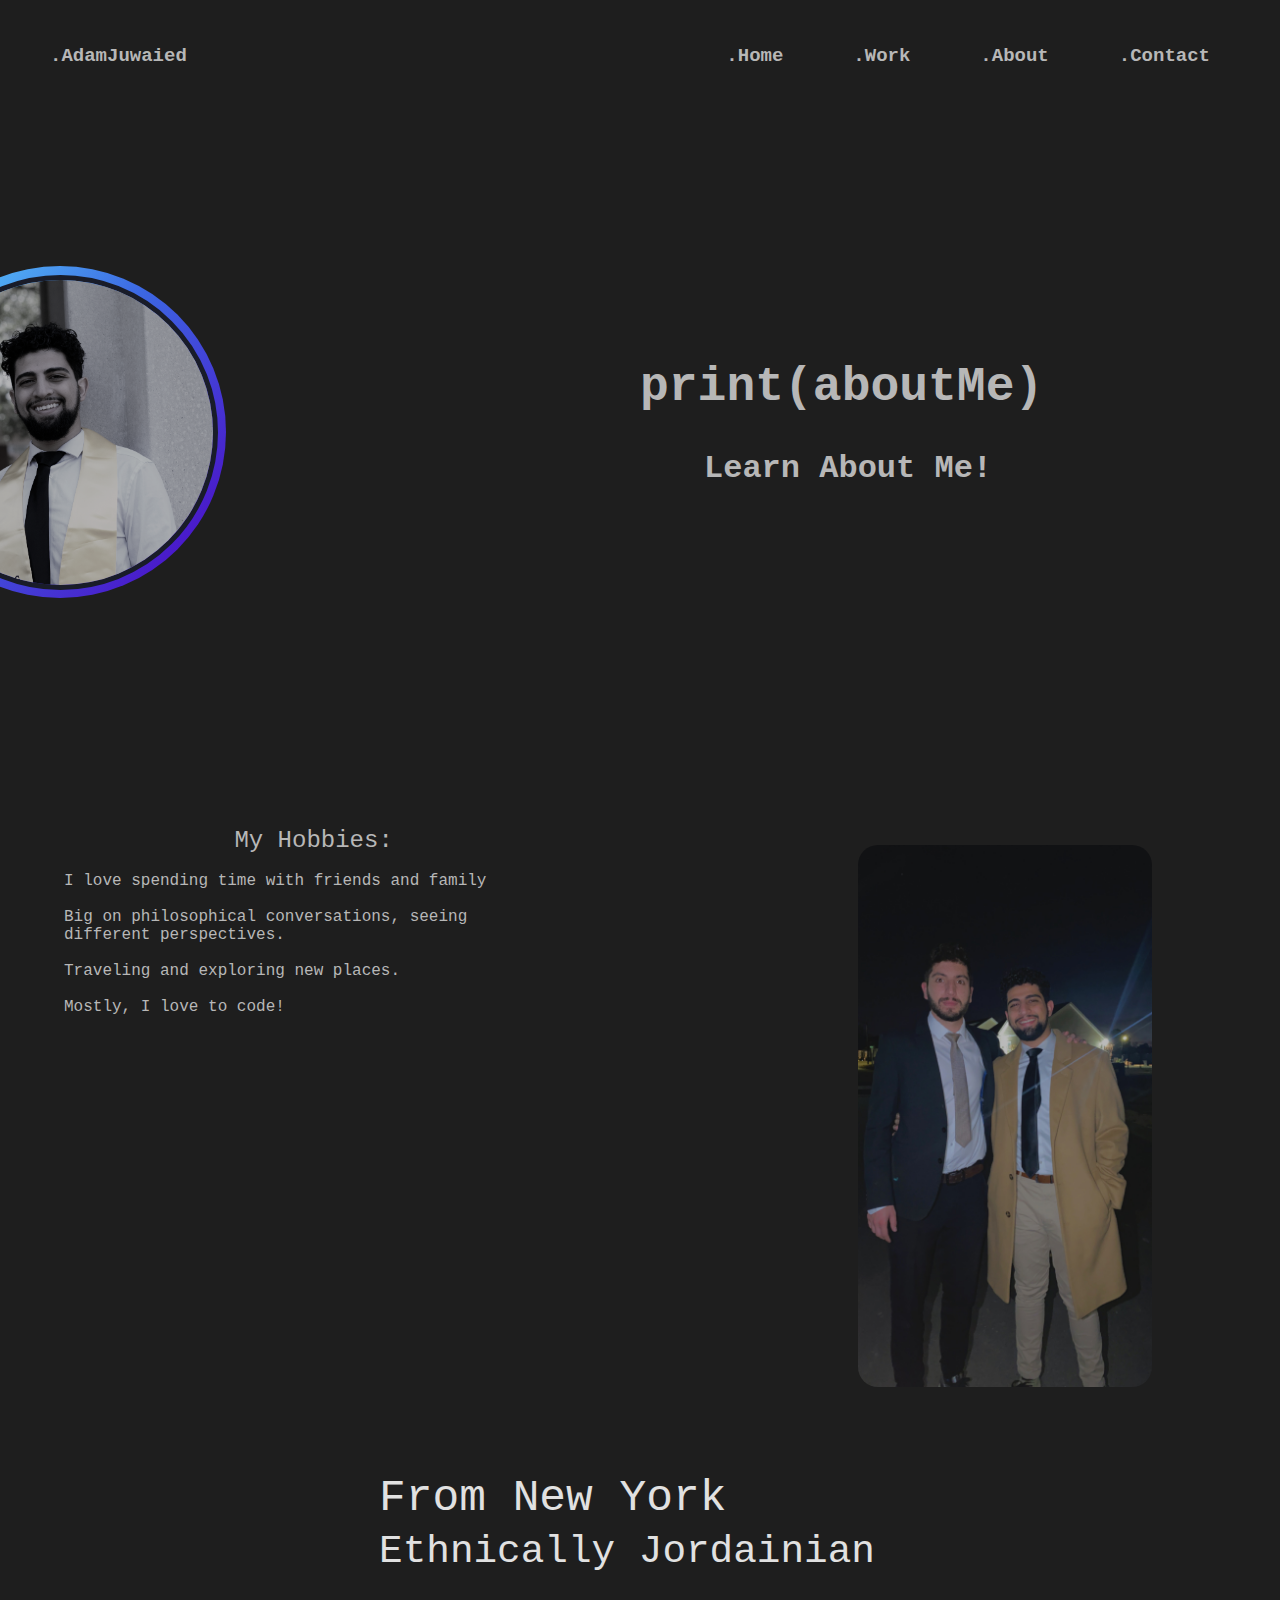
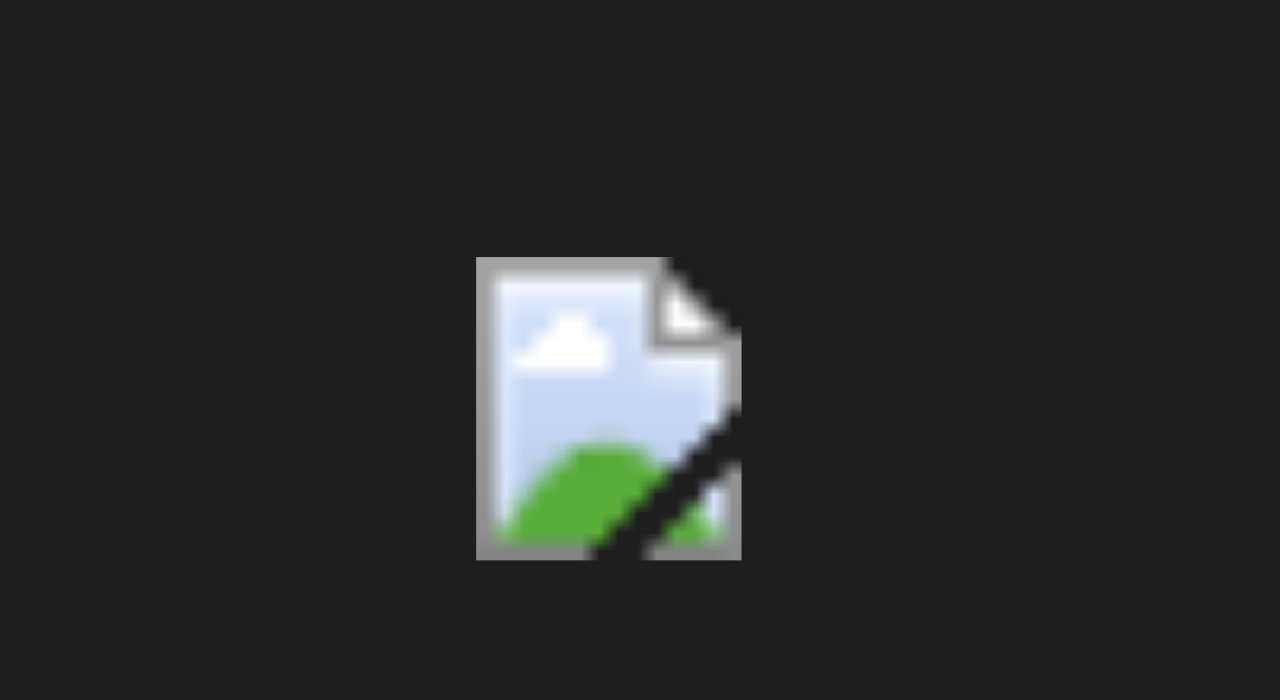
==== about.html @ 240e2b96 "Update on new pages" ====
<!DOCTYPE html>
<html lang="en">
<head>
    <meta charset="UTF-8">
    <meta http-equiv="X-UA-Compatible" content="IE=edge">
    <meta name="viewport" content="width=device-width, initial-scale=1.0">
    <link rel="stylesheet" href="css/about.css">
    <link rel="stylesheet" href="css/styles.css">
    <title> About Me </title>
    <style>
        .svgload{
            max-width: 100vw;
            width: 90vw;
            left: 20px;
            height: 180vh;
            top: 450px;
            z-index: -1;
        }


        @media screen and (max-width: 768px) {
            .svgload{
                left: 50px;
            }
        }
            
        

        @media screen and (min-width: 1080px) {
            .svgload{
                width: 100vw;
                height: 250vh;
                top: 50px;
            }
        }

        @media screen and (min-width: 1366px) {
            .svgload{
                width: 100vw;
                height: 250vh;
                top: 160px;
            }
        }
            
    </style>
</head>
<body>
    <section>
        <header>
            <div class="btn">
                <a href="home.html" class="btn logo"> .AdamJuwaied </a>
            </div>
            <nav class="navbar">
                <a href="#" class="toggle-btn">
                    <span class="bar"></span>
                    <span class="bar"></span>
                    <span class="bar"></span>
                </a>
                <div class="navbar-links">
                    <ul>
                        <div class="btn">
                            <li><a href="home.html">.Home</a></li>
                        </div>
                        <div class="btn">   
                            <li><a href="work.html">.Work</a></li>
                        </div>
                        <div class="btn">
                            <li><a href="about.html">.About</a></li>
                        </div>
                        <div class="btn">
                            <li><a href="contact.html">.Contact</a></li>
                        </div>
                    </ul>
                </div>
            </nav>
        </header>
        
        <!-- Put pixi class into card class to appear within the circle -->
        
        
        <div class="card">
            <div class="card-content">
                <img src="images/AdamJ.png" alt="AdamJ">
            </div>
<!-- 

for stars background settings, perfect tweeks

const starAmount = 5500;
let cameraZ = 0;
const fov = 1;
const baseSpeed = 0.005;
let speed = 0;
const starStretch = .02;
const starBaseSize = 0.015;


// Create the stars
const stars = [];
for (let i = 0; i < starAmount; i++) {
    const star = {
        sprite: new PIXI.Sprite(starTexture),
        z: 0,
        x: 0,
        y: 0,
    };
    star.sprite.anchor.x = 15;
    star.sprite.anchor.y = -395;
    star.sprite.anchor.z = 15;
    randomizeStar(star, true);
    app.stage.addChild(star.sprite);
    stars.push(star);
} -->

</section>

<h2> print(aboutMe)</h2>
<h3> Learn About Me!</h3>
<div class="gapbox">
</div>
<div class="linewrap">
    <svg  class="svgload" width="374px" height="1738px" viewBox="0 0 374 1738" fill="none" version="1.1" xmlns="http://www.w3.org/2000/svg">
        <g fill="none">
            <g transform="translate(0, -700.000000)">
                <g transform="translate(-40, 1693.0)">/>
                    <text>
                        <tspan x="10" y="135" font-family="Roboto Mono, Monospace" font-size="2.15rem" fill="#e1e1e1">From New York</tspan> 
                        <tspan x="10" y="175" font-family="Roboto Mono, Monospace" font-size="1.90rem" fill="#e1e1e1">Ethnically Jordainian</tspan> 
                    </text>
                    <image width="205" height="2540" href="images/Petra-Jordan.png" transform="translate(85, -750.000000)"/>
                    <path id="dashed-path" d="M186 0V372.5C165 393.5 165 393.5 186 414.5C207 435.5 207 435.5 186 456.5C165 477.5 165 477.5 186 498.5C207 519.5 207 519.5 186 540.5C165 561.5 165 561.5 186 582.5C208 604.5 208 604.5 188 624.5C167 646 167 646 188 667C209 688 208.5 688 188 708.5V923H1.5L1.5 1012.5C1.5 1012.5 177.5 1013 188 1012.5C231.5 1056 231.5 1056 188 1099.5C144.5 1143 144.5 1143 187.5 1186.5C211.5 1210.5 216.5 1217 188 1245.5C182 1251.5 187.5 1267 187.5 1281.5L263.5 1231L275.5 1276.5L272.5 1278L274.5 1286.5L286.5 1285L288 1291L272 1305L182.5 1333.5L227 1385.5L212 1395L204.5 1414L170 1419.5L158.5 1438.5L138.5 1455.5L135 1455" stroke="#B7B7B7" stroke-width="3"  fill="none" transform="translate(0, -825.000000)"/>
                </g>
            </g>
    </svg>
</div>

<div class="linewrap">
    <svg class="svgload" width="374px" height="1738px" viewBox="0 0 374 1738" fill="none" version="1.1" xmlns="http://www.w3.org/2000/svg">
        <g fill="none">
            <g transform="translate(22, -707.000000)">
                <g transform="translate(20, 1775.0)">
                    <path id="dashed-path2" d="M186 0C186 0 186 346 186 373C165 394 165 394 186 415C207 436 207 436 186 457C165 478 165 478 186 499C207 520 207 520 186 541C165 562 165 562 186 583C208 605 208 605 188 625C167 646 167 646 188 667.5C209 688 209 688 188 709V923H372.5V1012.5H188C231.5 1056 231.5 1056 188 1099.5C144.5 1143 144.5 1143 188 1186.5C211.5 1210 217 1216 186.5 1246.5C182 1251 188 1270 186.5 1281.5C174 1291 172 1290 161 1289C159 1287.5 155.5 1286 153 1285.5C147.5 1281 147 1280 141.5 1279.5C139 1278.5 139 1277.5 138.5 1273C130 1265.5 122 1267.5 117 1275C116 1303.5 113.5 1297 115 1320C113 1325 113.5 1328 111.5 1336C105.5 1354.5 112 1348.5 110 1358C106.5 1365 101 1375.5 96.5 1387.5C95.5 1398 99.5 1392 91.5 1417.5C90.5 1433.5 88 1425.5 88 1437.5C86 1439.5 85.5 1440.5 84.5 1445L135.5 1455C135.5 1455 137.028 1455.29 138 1455.5C188 1455.5 188 1455.5 188 1515V1738" stroke="#B7B7B7" stroke-width="3" fill="none" transform="translate(-82, -900.000000)"/>
                </g>
            </g>
        </g>
    </svg>
</div>



<div class="aboutInfo">
    <div class="personalInfo">
        <center><font size = 5><br> My Hobbies: </br></font></center>
        <br> I love spending time with friends and family</br>
        <br> Big on philosophical conversations, seeing different perspectives. </br>
        <br> Traveling and exploring new places. </br>
        <br> Mostly, I love to code! </br>
    </div>
    
    <div class="friendPic">
        <img src="images/PersonalPic.JPG" alt="personal pic">
    </div>
</div>

<script>
// Get the id of the <path> element and the length of <path>
    var triangle = document.getElementById("dashed-path");
    var triangle2 = document.getElementById("dashed-path2");

    var length = triangle.getTotalLength();
    var length2 = triangle.getTotalLength();


    // The start position of the drawing
    triangle.style.strokeDasharray = length;
    triangle2.style.strokeDasharray = length2;
    // Hide the triangle by offsetting dash. Remove this line to show the triangle before scroll draw
    triangle.style.strokeDashoffset = length;
    triangle2.style.strokeDashoffset = length2;

    // Find scroll percentage on scroll (using cross-browser properties), and offset dash same amount as percentage scrolled
    window.addEventListener("scroll", myFunction);

    function myFunction() {
    var scrollpercent = (document.body.scrollTop + document.documentElement.scrollTop) / (document.documentElement.scrollHeight - document.documentElement.clientHeight);

    var draw = length * scrollpercent;

    // Reverse the drawing (when scrolling upwards)
    triangle.style.strokeDashoffset = 1 + length - draw;
    triangle2.style.strokeDashoffset = 1 + length2 - draw;
    }
</script>
</body>
<script src="home.js"></script>

</html>
---- css/about.css ----
@property --rotate {
  syntax: "<angle>";
  initial-value: 132deg;
  inherits: false;
}
  
:root {
  --card-height: 65vh;
  --card-width: calc(var(--card-height) / 1.5);
  --black: #1e1e1e

}

body {
  background: var(--black);
  align-items: center;
  flex-direction: column;
  padding-bottom: 2rem;
  box-sizing: border-box;
}

.card {
  background: var(--black);
  max-width: 300px;
  max-height: 300px;
  padding: 3px;
  position: absolute;
  border-radius: 300px;
  align-items: center;
  justify-content: center;
  display: flex;
  font-size: 1.5em;
  color: rgb(88 199 250 / 0%);
  font-family: cursive;
  top: 35vh;
  left: 10vw;
  z-index: 2;

}

.card img{
  position: relative;
  top: 3px;
  width: 100%;
  height: 100%;
  border-radius: 300px;
  align-items: center;
  z-index: 2;
  border: 5px solid #191c29;
}
  
.card::before {
  content: "";
  height: calc(100%);
  width: calc(100%);
  border-radius: 300px;
  background-image: linear-gradient(var(--rotate), #5ddcff, #3c67e3 43%, #4e00c2);
  padding: 4px;
  position: relative;
  border-radius: 300px;
  align-items: center;
  position: absolute;
  z-index: 2;
  top: -2%;
  left: -1.25%;
  animation: spin 8s linear infinite;
}
  
@keyframes spin {
  0% {
    --rotate: 0deg;
  }
  100% {
    --rotate: 360deg;
  }
}
  
a {
  color: rgb(183, 183, 183);
  text-decoration: none;
  font-family: sans-serif;
  font-weight: bold;
  /* margin-top: 2rem; */
}

h2{
  font-size: 2.15rem;
  top: 17vh;
  left: 55px;
  margin-bottom: 0px;
  color: rgb(183, 183, 183);
  font-family: 'Roboto Mono', monospace; 
  position: absolute;
  z-index: 2;
}

h3{
  position: absolute;
  left: 55px;
  top: 82vh;
  font-size: 2rem;
  color: rgb(183, 183, 183);
  font-family: 'Roboto Mono', monospace;
  z-index: 2;
}

.svgload{
  position: absolute;
  width: 0px;
  height: 0px;
  top: 100px;
}



.load2{
  position: absolute;
  width: 20vw;
  height: 70%;
  top: 100px;
}

.gapbox{
  position: absolute;
  width: 50%;
  height: 35%;
  top: 55vh;
  left: 25vw;
  z-index: 1;
  color: --black;
  background-color: var(--black);
}

.aboutInfo{
  position: absolute;
  width: 100%;
  height: 34vh;
  top: 350px;
  z-index: -3;
}

.personalInfo{
  position: absolute;
  width: 40%;
  height: 60%;
  top: 50vh;
  left: 3vw;
  z-index: 1;
  color: rgb(183, 183, 183);
  font-family: 'Roboto Mono', monospace;
  font-size: .75rem;
}

.personalInfo br{
  display: block; 
  content: ""; 
  margin-top: 50px; 
}

.friendPic{
  content: "";
  width: 100vw;
  top: 85vh;
  height: 35vh;
  left: 50vw;
  padding-left: 50vw;
  padding-top: 55vh;
}

.friendPic img{
  top: 50vh;
  width: 100%;
  border-radius: 20px;
}

.jordanInfo{
  position: absolute;
  width: 40%;
  height: 60%;
  top: 50vh;
  left: 3vw;
  z-index: 1;
  color: rgb(183, 183, 183);
  font-family: 'Roboto Mono', monospace;
  font-size: .75rem;
}

.jordanInfo br{
  display: block; 
  margin-top: 50px;
  color: rgb(183, 183, 183); 
  padding-bottom: 10vh;
}

.jordanInfo img{
  width: 45%;
}

@media screen and (min-width: 768px) {
  .card {
    z-index: 10;
    top: 30vh;
    left: -8%;
    position: absolute;

  }

  .gapbox{
    top: 14vh;
  }

  .card::before {
    left: -4px;
    top: -4px;
    height: 36vh;
    width: 36vh;
  }

  .card img {
    position: absolute;
    top: 5px;
    left: 5px;
    height: 35vh;
    width: 35vh;

  }

  h2{
    font-size: 3rem;
    position: absolute;
    left: 50vw;
    top: 40vh;
    z-index: 2;

  }
  h3{
    position: absolute;
    top: 50vh;
    left: 55vw;
    z-index: 2;
    width: 35%;
  }

  .svgload{
    position: absolute;
    top:40vh;
    width: 100vw;
    height: 0px;
  }

  .personalInfo{
    font-size: 1rem;
    left: 5vw;
    top: 50vh;
    width: 39%;
  }

  .personalInfo br{
    margin-top: 45px; 
  }

  .friendPic{
    width: 90vw;
    padding-left: 67vw;
  }

  .jordanInfo{
    top: 111.5vh;
    left: 23vw;
    font-size: 1.5rem;
  }

  .jordanInfo img{
    content: "";
    padding-top: 27.75vh;
    padding-left: 13vw;
    width: 111%;
  }
}

@media screen and (min-width: 820px){
  .jordanInfo img{
    content: "";
    padding-top: 27.75vh;
    padding-left: 7vw;
    width: 103%;
  }
}


@media screen and (min-width: 1366px){
  .card {
    z-index: 10;
    top: 25vh;
    left: -5%;
    position: absolute;

  }

  .gapbox{
    top: 14vh;
  }

  .card::before {
    left: -2px;
    top: -2px;
    height: 56vh;
    width: 56vh;
  }

  .card img {
    position: absolute;
    top: 5px;
    left: 5px;
    height: 55vh;
    width: 55vh;

  }

  h2{
    font-size: 3rem;
    position: absolute;
    left: 65vw;
    top: 45vh;
    z-index: 2;

  }
  h3{
    position: absolute;
    top:55vh;
    left: 68vw;
    z-index: 2;
  }

  .svgload{
    position: absolute;
    top:50vh;
    width: 100vw;
    height: 0px;
  }

  .personalInfo{
    font-size: 1rem;
    left: 12vw;
    top: 70.5vh;
    width: 30%;
  }

  .personalInfo br{
    margin-top: 45px; 
  }

  .friendPic{
    width: 70vw;
    padding-left: 60vw;
    z-index: 5;
  }

  .friendPic img{
    padding-top: 15vh;
    padding-left: 1vw;
    width: 130%;
  }

  .jordanInfo{
    top: 117vh;
    left: 36vw;
    font-size: 1.5rem;
  }

  .jordanInfo img{
    content: "";
    padding-top: 38vh;
    padding-left: 6vw;
    width: 62%;
  }
}

@media screen and (min-width: 1440px) {
  .card {
    z-index: 10;
    top: 115px;
    left: -5%;
    position: absolute;

  }

  .gapbox{
    top: 14vh;
  }

  .card::before {
    left: -5px;
    top: -6px;
    height: 67vh;
    width: 67vh;
  }

  .card img {
    position: absolute;
    top: 5px;
    left: 5px;
    height: 65vh;
    width: 65vh;

  }

  h2{
    font-size: 3rem;
    position: absolute;
    left: 900px;
    top: 300px;
    z-index: 2;

  }
  h3{
    position: absolute;
    top:400px;
    left: 950px;
    z-index: 2;
  }

  .svgload{
    position: absolute;
    top:40vh;
    width: 100vw;
    height: 0px;
  }

  .personalInfo{
    font-size: 1rem;
    left: 12vw;
    top: 60vh;
    width: 35%;
  }

  .personalInfo br{
    margin-top: 50px; 
  }

  .friendPic img {
    padding-top: 10vh;
    padding-left: 1vw;
    width: 130%;
}

  .friendPic{
    width: 70vw;
    padding-left: 57vw;
  }

  .jordanInfo{
    top: 122vh;
    left: 36vw;
    font-size: 1.5rem;
  }

  .jordanInfo img{
    content: "";
    padding-top: 39vh;
    padding-left: 5vw;
    width: 64%;
  }
}

@media screen and (min-width: 1920px){
  .card {
    z-index: 10;
    top: 25vh;
    left: -5%;
    position: absolute;

  }

  .gapbox{
    top: 14vh;
  }

  .card::before {
    left: -3px;
    top: -5px;
    height: 56vh;
    width: 56vh;
  }

  .card img {
    position: absolute;
    top: 5px;
    left: 5px;
    height: 55vh;
    width: 55vh;

  }

  h2{
    font-size: 3rem;
    position: absolute;
    left: 65vw;
    top: 45vh;
    z-index: 2;

  }
  h3{
    position: absolute;
    top:55vh;
    left: 68vw;
    z-index: 2;
  }

  .svgload{
    position: absolute;
    top:50vh;
    width: 100vw;
    height: 0px;
  }

  .personalInfo{
    font-size: 1rem;
    left: 12vw;
    top: 70.5vh;
    width: 30%;
  }

  .personalInfo br{
    margin-top: 45px; 
  }

  .friendPic{
    width: 70vw;
    padding-left: 60vw;
  }

  .friendPic img{
    padding-top: 15vh;
    padding-left: 1vw;
    width: 130%;
  }

  .jordanInfo{
    top: 127vh;
    left: 36vw;
    font-size: 1.5rem;
  }

  .jordanInfo img{
    content: "";
    padding-top: 40vh;
    padding-left: 6vw;
    width: 61%;
  }
}

.height-div{
  height: 500px; width: 100%; background:#eeeeee; 
}
.linewrap{display: inline-block;vertical-align: top;width: 100%;}
.linewrap > div{float: left;width: 50%;}
---- css/styles.css ----
@import url('https://fonts.googleapis.com/css?family=Roboto:400,500,600,700,800,900&display=swap');

*{
    margin: 0;
    padding: 0;
    box-sizing: border-box;
}

body{
    background-color: #1e1e1e;
    overflow-x: hidden;
    -webkit-user-select: none; /* Safari */        
    -moz-user-select: none; /* Firefox */
    -ms-user-select: none; /* IE10+/Edge */
    user-select: none;
    /* min-height: 100vh;    */
}

#bm {
    content: "";
    top: -39vh;
    left: 0vw;
    position: absolute;
    width: 100vw;
    height: 179vh;
    rotate: 180deg;
    z-index: -1;
}

.btn {
    position: relative;
    z-index: 5;
    border: 0;
    outline: 0;
    font-family: 'Roboto Mono', monospace;
}
    
.btn {
    cursor: pointer;
}

.btn:hover {
    z-index: 2;
}

.btn:last-child {
    margin-bottom: 0;
}


/* .chat-btn{
    position: relative;
    display: flex;
    justify-content: center;
    align-items: center;
    top: 35vh;
    left: 25vw;
    min-width: 18%;
    border: .5px solid rgb(183, 183, 183);
    text-decoration: none;
    text-align: center;
    display:inline-block;
    padding:10px;
    border-radius: 15px;
    background-color: black;
    color: rgb(183, 183, 183);
    font-size: 1.5rem;
    z-index: 1;
    font-family: 'Roboto Mono', monospace;
}

#chat-button:hover{
    background-color: rgb(183, 183, 183);
    color: black;
    transition: 1s;
} */

.chat-btn
{
    position: absolute;
    display: flex;
    justify-content: center;
    align-items: center;
    border-radius: 30px; 
    top: 75vh;
    left: 20vw;
    min-width: 18%;
    text-align: center;
    color: #fff;
    font-size: 34px;
    text-decoration: none;
    font-family: 'Roboto Mono', monospace;
    box-sizing: border-box;
    background: linear-gradient(90deg,#3c67e3, #4e00c2, #5ddcff, #3c67e3);
    background-size: 400%;
    border-radius: 15px;
    border: 3px solid #fff;
    cursor: pointer;
}

.chat-btn:hover
{
    animation: animate 20s linear infinite;
}

.chat-btn:before
{
    content: '';
    position: absolute;
    top: -5px;
    left: -5px;
    bottom: -5px;
    right: -5px;
    z-index: -1;
    background: linear-gradient(90deg, #3c67e3, #4e00c2, #5ddcff, #3c67e3 );
    background-size: 400%;
    border-radius: 40px;
    opacity: 0;
    transition: 1s;
}

.chat-btn:hover:before
{
    filter: blur(20px);
    opacity: 1;
    animation: animate 20s linear infinite;
}

.scrollUp {
    transform: translateY(-100%);
  }

section{
    /* background-image: url('https://cdn.discordapp.com/attachments/446823972051353611/1006702754359676978/7996065278_65edb04cc7_o.jpg'); */
    background-repeat: no-repeat;
    background-size: cover;
    background-position: center;
    background-attachment: fixed;

}

.sec{
    top: 100vh;
    content: "";
    display: inline-block;
    position: relative;
    padding: 0px 10px 20px 20px;
    color: rgb(183, 183, 183);
    font-family: Helvetica;

}

.sec h2{
    font-size: 3rem;
    left: 200px;
    margin-bottom: 15px;
    color: rgb(183, 183, 183);
    font-family: 'Roboto Mono', monospace; 
}

@media (max-width: 450px) {
    .sec h2{
        font-size: 30px;
    } 
}

header{
    position: relative;
    top: 0;
    left: 0;
    width: 100%;
    padding: 25px 35px;
    display: flex;
    justify-content: space-between;
    align-items: center;
    z-index: 0;
}

.navbar-links{
    background-color: transparent !important;
    display: flex;
    justify-content: space-between;
    align-items: center;
    background-attachment: fixed;
    font-family: 'Roboto Mono', monospace;
    

}

header ul{
    display: flex;
    justify-content: center;
    align-items: center;
}

header ul li {
    list-style-type: none ;
    margin: 20px;
    font-size: 0px 10px;
    display: inline-block;
}

header ul li a{
    color: rgb(183, 183, 183);
    text-decoration: none;
    padding: 6px 15px;
    border-radius: 15px;
    font-style: normal;
    font-weight: bold;
    font-size: 19px;
    font-family: 'Roboto Mono', monospace;    
}

header ul li a:hover,
section header nav div ul li a:active{
    color: rgb(0, 0, 0);
    background-color: rgb(183, 183, 183);
    z-index: 10;
    transition: .75s;
}

.logo{
    background-color: transparent !important;
    color: rgb(183, 183, 183);
    text-decoration: none;
    padding: 6px 45vw 10px 15px;
    border-radius: 15px;
    font-style: normal;
    font-weight: bold;
    font-size: 19px;
    font-family: 'Roboto Mono', monospace;


}

.toggle-btn{
    position: absolute ;
    top: 2rem;
    right: 3rem;
    display: none;
    flex-direction: column;
    justify-content: space-between;
    width: 23px;
    height: 18px;
}

.toggle-btn .bar{
    width: 100%;
    height: 3px;
    background-color: rgb(183, 183, 183);
    border-radius: 10px;
}

.contact-btn {
    font-weight: 300;
    -webkit-transition: color 1s ease;
    -o-transition: color 1s ease;
    transition: color 1s ease;
}

.containter{
    position: relative;
    top: 40vw;
    left: 5vw;
    width: 80vw;
    height: 30vh;
    z-index: 10;
    font-size: 1rem;
}

.containter .data{
    font-family: 'Roboto Mono', monospace;
    color: rgb(183, 183, 183);
}

.containter .data2{
    font-family: 'Roboto Mono', monospace;
    color: rgb(183, 183, 183);
    padding-right: 10px;
}

#padding-right{
    position: absolute;
    right: 0px;
    padding-right: 10px;
    bottom: 0px;
}

#welcome{
    position: absolute;
    top: 50%;
    left: 50%;
    transform: translate(-50%,-50%);
    width: 70vw;
    height: 100%;
    z-index: 1;
}


#welcome path:nth-child(1){
    stroke-dasharray: 548.290771484375px;
    stroke-dashoffset: 548.290771484375px;
    animation: welcome-intro 1s ease-in-out forwards 0.2s, fill 0.5s linear forwards 0.3s; 
}

#welcome path:nth-child(2){
    stroke-dasharray: 296.6050109863281px;
    stroke-dashoffset: 296.6050109863281px;
    animation: welcome-intro 1s ease-in-out forwards 0.4s, fill 0.5s linear forwards 0.6s; 

}

#welcome path:nth-child(3){
    stroke-dasharray: 162.81597900390625px;
    stroke-dashoffset: 162.81597900390625px;
    animation: welcome-intro 1s ease-in-out forwards 0.6s, fill 0.5s linear forwards .9s; 

}

#welcome path:nth-child(4){
    stroke-dasharray: 204.95074462890625px;
    stroke-dashoffset: 204.95074462890625px;
    animation: welcome-intro 1s ease-in-out forwards 0.8s, fill 0.5s linear forwards 1.2s; 

}

#welcome path:nth-child(5){
    stroke-dasharray: 274.5055236816406px;
    stroke-dashoffset: 274.5055236816406px;
    animation: welcome-intro 1s ease-in-out forwards 1s, fill 0.5s linear forwards 1.5s;

}

#welcome path:nth-child(6){
    stroke-dasharray: 421.38421630859375px;
    stroke-dashoffset: 421.38421630859375px;
    animation: welcome-intro 1s ease-in-out forwards 1.2s, fill 0.5s linear forwards 1.8s; 

}

#welcome path:nth-child(7){
    stroke-dasharray: 296.6053161621094px;
    stroke-dashoffset: 296.6053161621094px;
    animation: welcome-intro 1s ease-in-out forwards 1.4s, fill 0.5s linear forwards 2.1s; 

}

@keyframes welcome-intro{
    to{
        stroke-dashoffset: 0%;
    }
}

@keyframes fill{
    from{
        fill: transparent;
    }
    to{
        fill: url(#MyGradient);
    }
}

@keyframes animate
{
    0%
    {
        background-position: 0%;
    }
    100%
    {
        background-position: 400%;
    }
}

@media screen and (min-width: 768px) {
    .logo{
        padding: 6px 9vw 10px 15px;
    }

    #bm{
        content: "";
        top: -39vh;
        position: absolute;
        width: 100vw;
        height: 179vh;
        rotate: 90deg;
    }
}

/* @media screen and (min-width: 640px) {
    .chat-btn{
        top: 70vh;
        left: 40vw;
    }

    .containter{
        top: 5vw;
        width: 60vw;
        height: 33vh;
        left: 20vw;
        font-size: 1.5rem;
    }

    #padding-right{
        padding-right: 0px;
    }

    .sec{
        padding: 10px 10px 20px 50px;
    }

    #welcome{
        width: 50vw;
        height: 60%;
    }

    #welcome path:nth-child(1){
        stroke-dasharray: 0px;
        stroke-dashoffset: 50px;
    }
} */

@media screen and (min-width: 1080px) {
    .chat-btn{
        top: 70vh;
        left: 40vw;
    }

    .containter{
        top: 5vw;
        width: 60vw;
        height: 33vh;
        left: 20vw;
        font-size: 1.5rem;
    }

    #padding-right{
        padding-right: 0px;
    }

    .sec{
        padding: 10px 10px 20px 50px;
    }

    #welcome{
        width: 50vw;
        height: 60%;
    }

    #welcome path:nth-child(1){
        stroke-dasharray: 0px;
        stroke-dashoffset: 50px;
    }
}
    
@media screen and (min-width: 1440px) {
    #welcome{
        width: 60vw;
        height: 60%;
    }
}

@media (max-width: 640px){
    .toggle-btn{
        display: flex;
    }

    .navbar-links{
        display: none;
    }
}
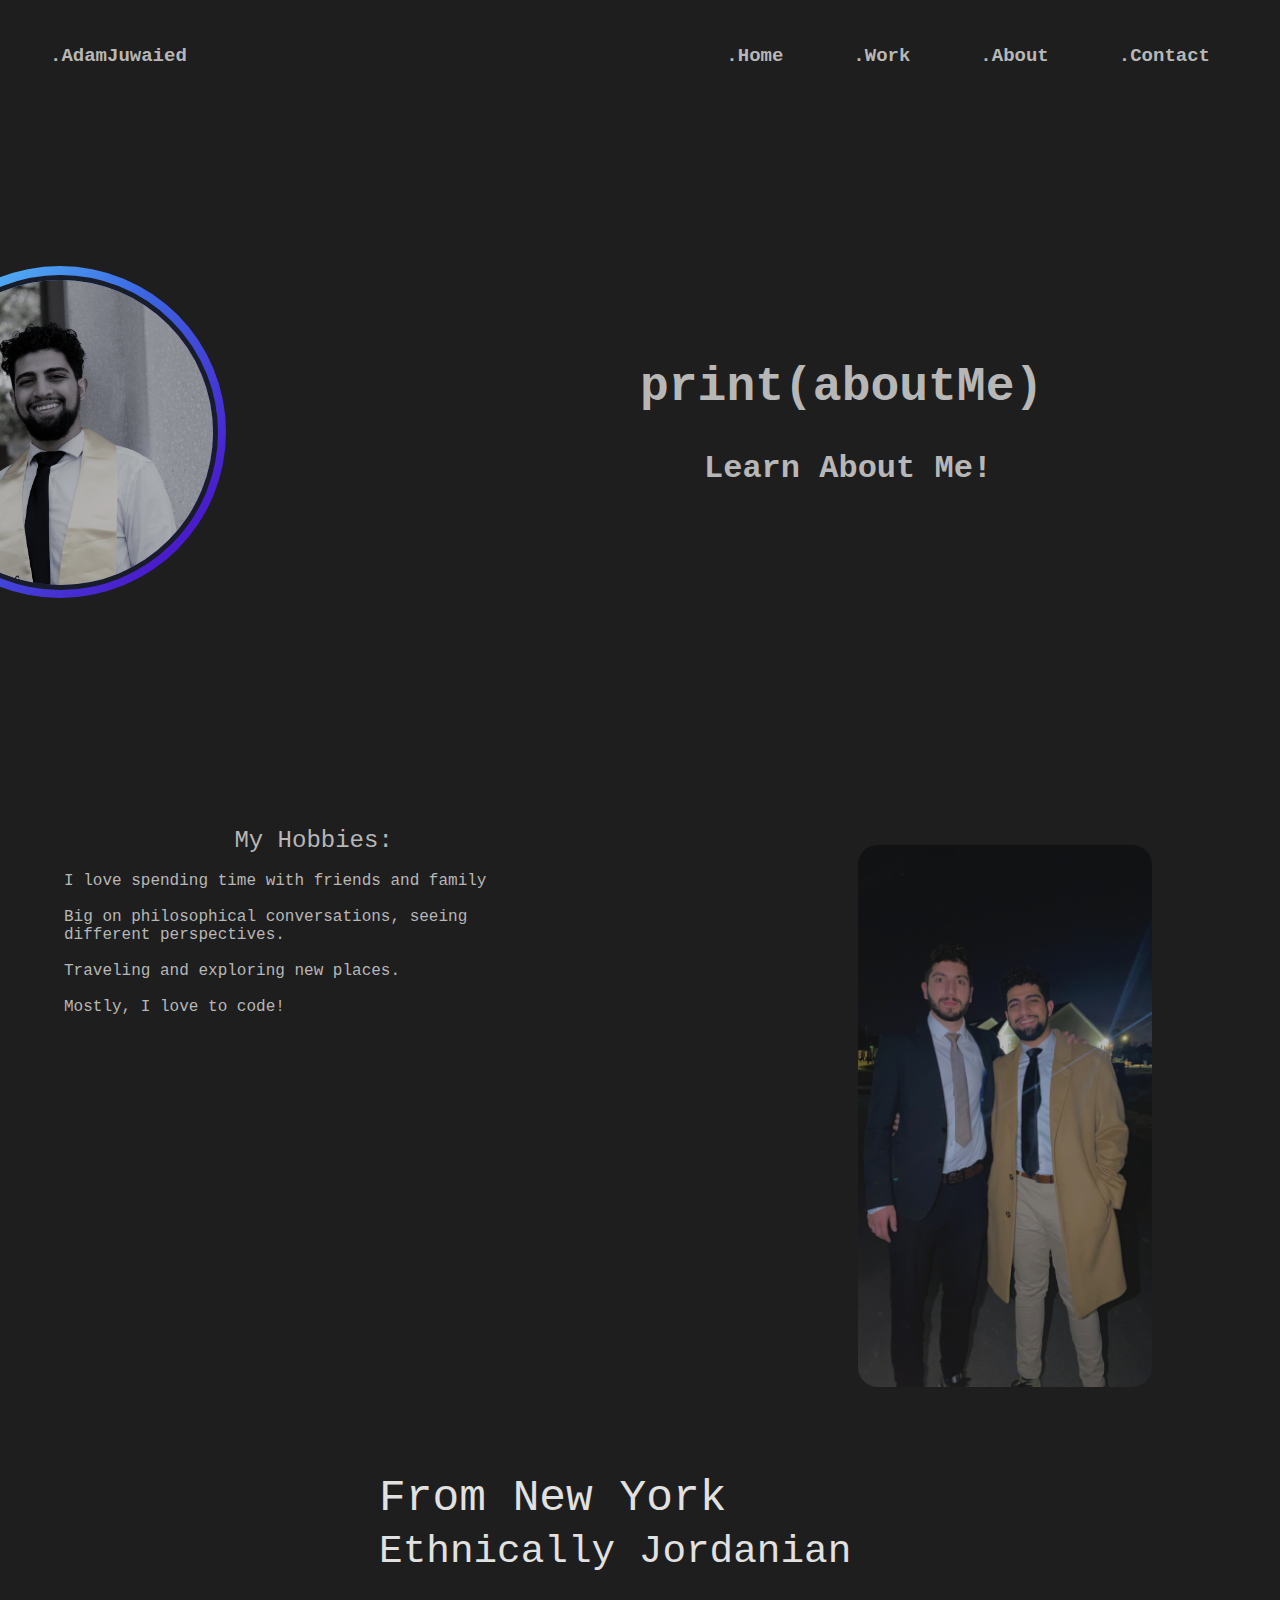
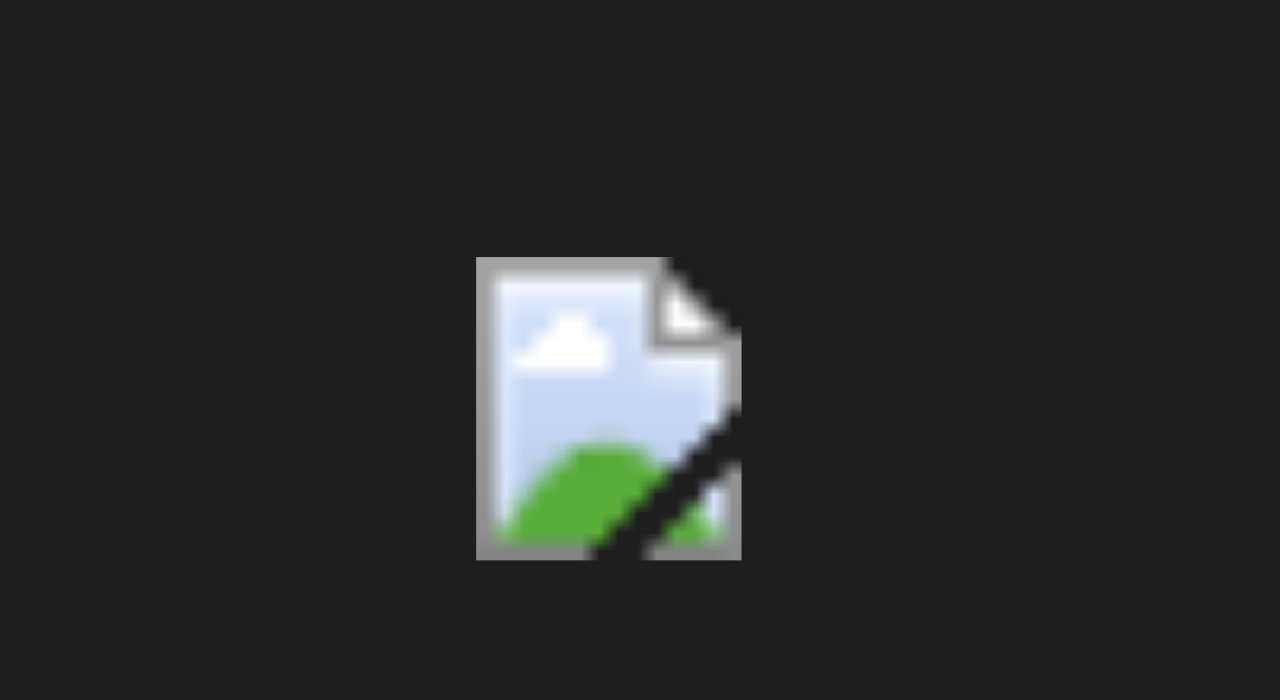
==== commit d5531c2f: "update on work page" ====
--- a/about.html
+++ b/about.html
@@ -125,7 +125,7 @@
                 <g transform="translate(-40, 1693.0)">/>
                     <text>
                         <tspan x="10" y="135" font-family="Roboto Mono, Monospace" font-size="2.15rem" fill="#e1e1e1">From New York</tspan> 
-                        <tspan x="10" y="175" font-family="Roboto Mono, Monospace" font-size="1.90rem" fill="#e1e1e1">Ethnically Jordainian</tspan> 
+                        <tspan x="10" y="175" font-family="Roboto Mono, Monospace" font-size="1.90rem" fill="#e1e1e1">Ethnically Jordanian</tspan> 
                     </text>
                     <image width="205" height="2540" href="images/Petra-Jordan.png" transform="translate(85, -750.000000)"/>
                     <path id="dashed-path" d="M186 0V372.5C165 393.5 165 393.5 186 414.5C207 435.5 207 435.5 186 456.5C165 477.5 165 477.5 186 498.5C207 519.5 207 519.5 186 540.5C165 561.5 165 561.5 186 582.5C208 604.5 208 604.5 188 624.5C167 646 167 646 188 667C209 688 208.5 688 188 708.5V923H1.5L1.5 1012.5C1.5 1012.5 177.5 1013 188 1012.5C231.5 1056 231.5 1056 188 1099.5C144.5 1143 144.5 1143 187.5 1186.5C211.5 1210.5 216.5 1217 188 1245.5C182 1251.5 187.5 1267 187.5 1281.5L263.5 1231L275.5 1276.5L272.5 1278L274.5 1286.5L286.5 1285L288 1291L272 1305L182.5 1333.5L227 1385.5L212 1395L204.5 1414L170 1419.5L158.5 1438.5L138.5 1455.5L135 1455" stroke="#B7B7B7" stroke-width="3"  fill="none" transform="translate(0, -825.000000)"/>
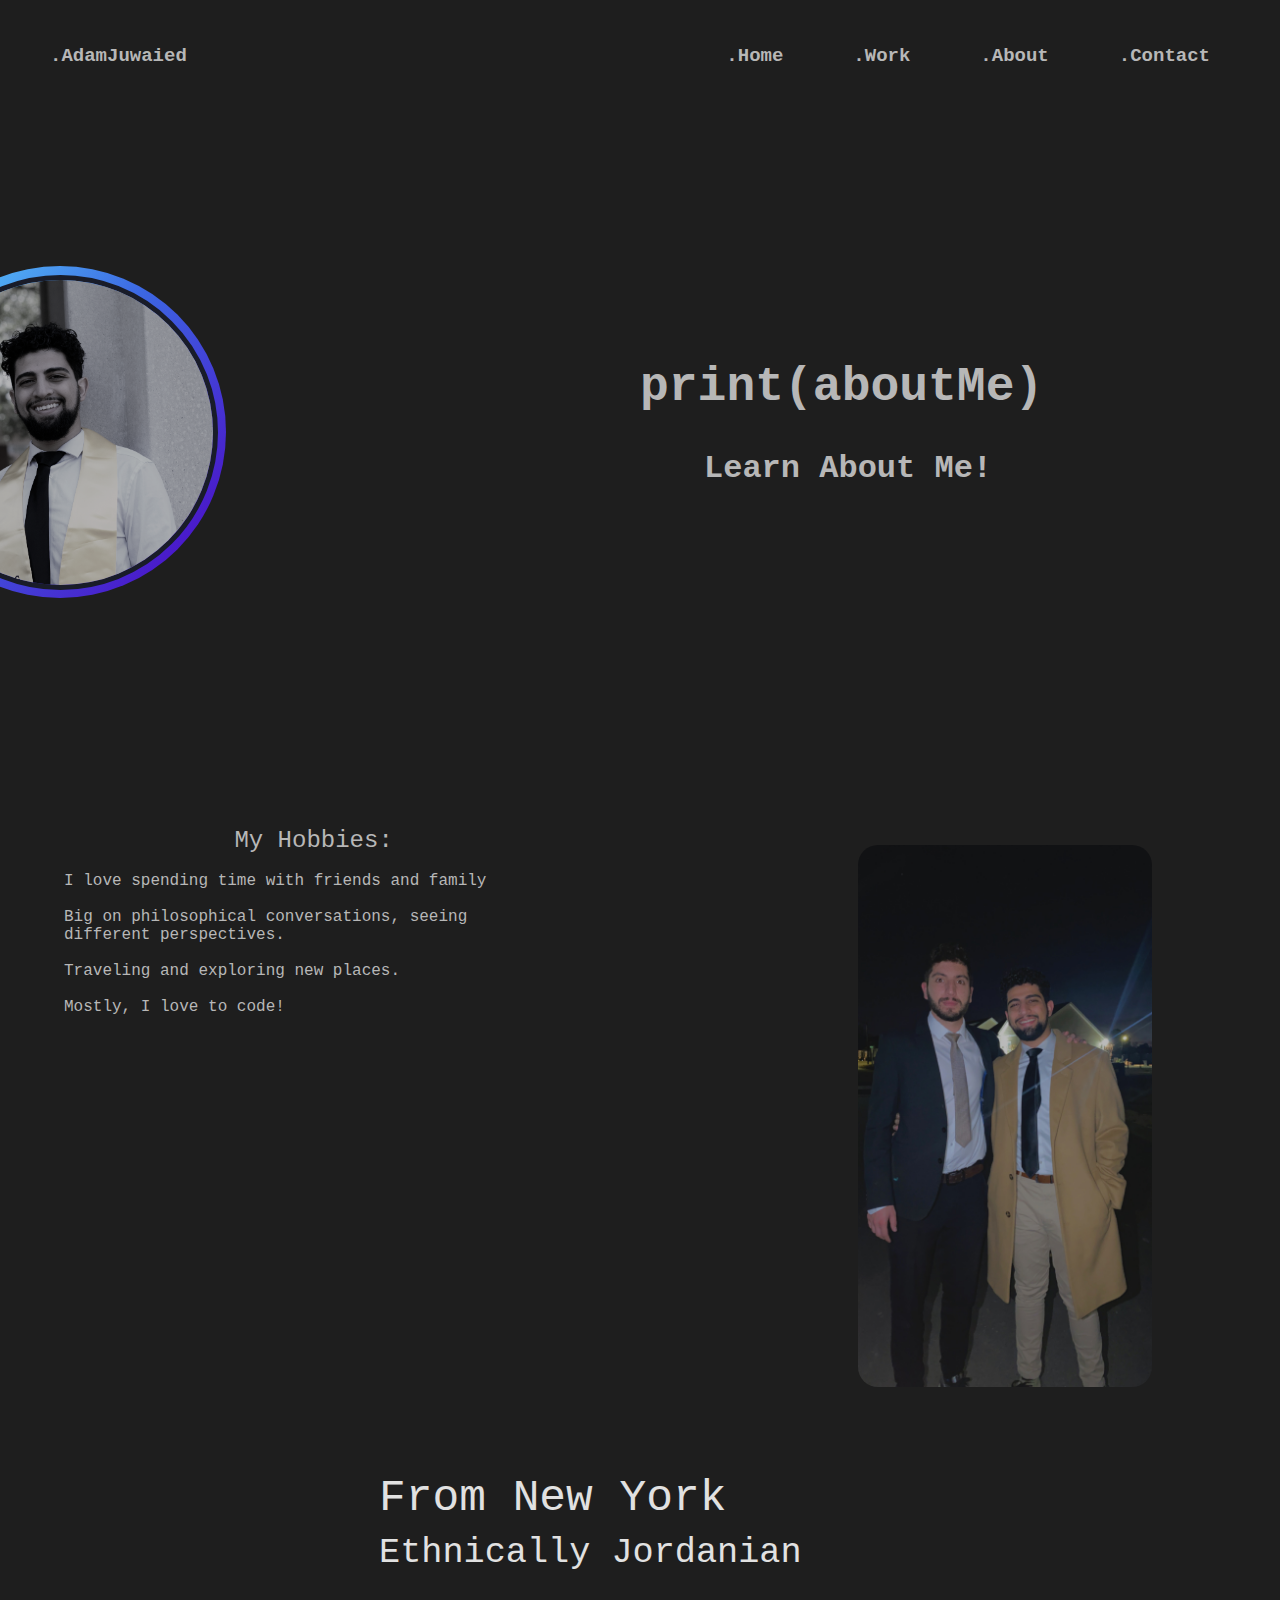
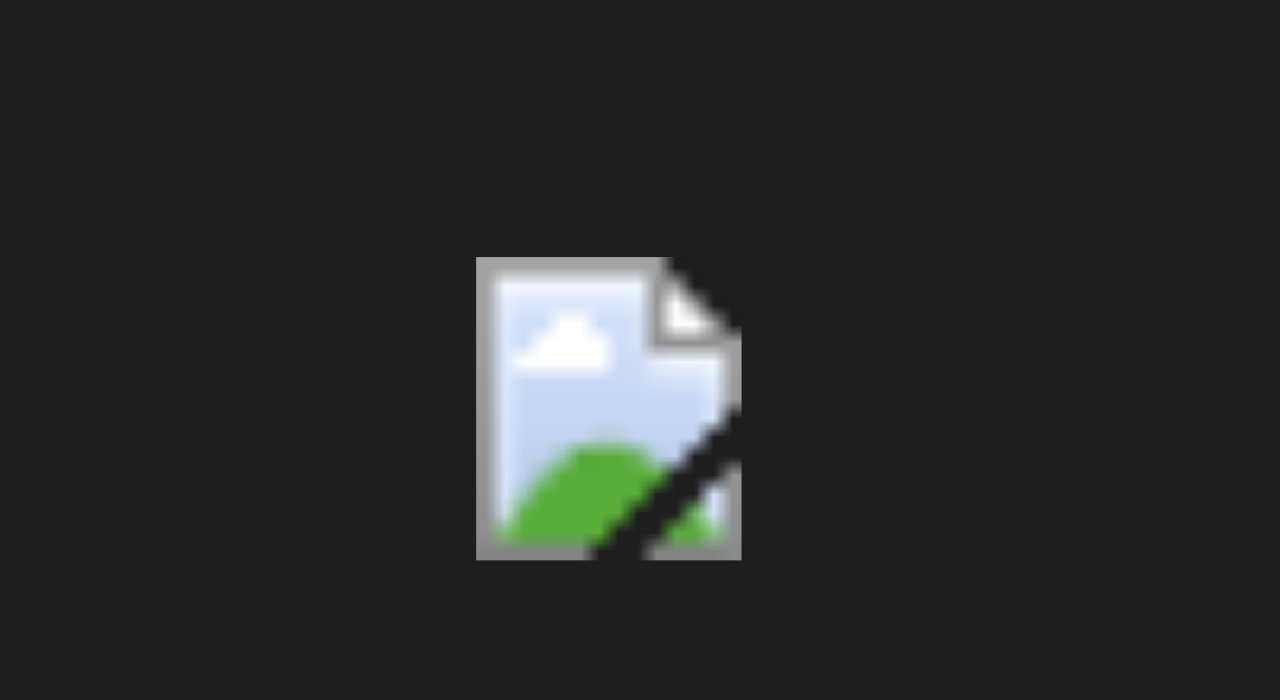
==== commit 78fae55a: "Update" ====
--- a/about.html
+++ b/about.html
@@ -4,8 +4,8 @@
     <meta charset="UTF-8">
     <meta http-equiv="X-UA-Compatible" content="IE=edge">
     <meta name="viewport" content="width=device-width, initial-scale=1.0">
-    <link rel="stylesheet" href="css/about.css">
-    <link rel="stylesheet" href="css/styles.css">
+    <link rel="stylesheet" href="assets/css/about.css">
+    <link rel="stylesheet" href="assets/css/styles.css">
     <title> About Me </title>
     <style>
         .svgload{
@@ -45,153 +45,130 @@
     </style>
 </head>
 <body>
-    <section>
-        <header>
-            <div class="btn">
-                <a href="home.html" class="btn logo"> .AdamJuwaied </a>
-            </div>
-            <nav class="navbar">
-                <a href="#" class="toggle-btn">
-                    <span class="bar"></span>
-                    <span class="bar"></span>
-                    <span class="bar"></span>
-                </a>
-                <div class="navbar-links">
-                    <ul>
-                        <div class="btn">
-                            <li><a href="home.html">.Home</a></li>
-                        </div>
-                        <div class="btn">   
-                            <li><a href="work.html">.Work</a></li>
-                        </div>
-                        <div class="btn">
-                            <li><a href="about.html">.About</a></li>
-                        </div>
-                        <div class="btn">
-                            <li><a href="contact.html">.Contact</a></li>
-                        </div>
-                    </ul>
+
+    <!-- <div class="container" id="container"> -->
+    
+        <section>
+            <header>
+                <div class="btn">
+                    <a href="home.html" class="btn logo"> .AdamJuwaied </a>
                 </div>
-            </nav>
-        </header>
-        
-        <!-- Put pixi class into card class to appear within the circle -->
-        
-        
-        <div class="card">
-            <div class="card-content">
-                <img src="images/AdamJ.png" alt="AdamJ">
-            </div>
-<!-- 
+                <nav class="navbar">
+                    <a href="#" class="toggle-btn">
+                        <span class="bar"></span>
+                        <span class="bar"></span>
+                        <span class="bar"></span>
+                    </a>
+                    <div class="navbar-links">
+                        <ul>
+                            <div class="btn">
+                                <li><a href="home.html">.Home</a></li>
+                            </div>
+                            <div class="btn">   
+                                <li><a href="work.html">.Work</a></li>
+                            </div>
+                            <div class="btn">
+                                <li><a href="about.html">.About</a></li>
+                            </div>
+                            <div class="btn">
+                                <li><a href="contact.html">.Contact</a></li>
+                            </div>
+                        </ul>
+                    </div>
+                </nav>
+            </header>
+            <div class="card">
+                <div class="card-content">
+                    <img src="assets/images/AdamJ.png" alt="AdamJ">
+                </div>
+        </section>
 
-for stars background settings, perfect tweeks
+        <h2> print(aboutMe)</h2>
+        <h3> Learn About Me!</h3>
+        <div class="gapbox">
+        </div>
+        <div class="linewrap">
+            <svg  class="svgload" width="374px" height="1738px" viewBox="0 0 374 1738" fill="none" version="1.1" xmlns="http://www.w3.org/2000/svg">
+                <g fill="none">
+                    <g transform="translate(0, -700.000000)">
+                        <g transform="translate(-40, 1693.0)">/>
+                            <text>
+                                <tspan x="10" y="135" font-family="Roboto Mono, Monospace" font-size="2.15rem" fill="#e1e1e1">From New York</tspan> 
+                                <tspan x="10" y="175" font-family="Roboto Mono, Monospace" font-size="1.70rem" fill="#e1e1e1">Ethnically Jordanian</tspan> 
+                            </text>
+                            <image width="205" height="2540" href="assets/images/Petra-Jordan.png" transform="translate(85, -750.000000)"/>
+                            <path id="dashed-path" d="M186 0V372.5C165 393.5 165 393.5 186 414.5C207 435.5 207 435.5 186 456.5C165 477.5 165 477.5 186 498.5C207 519.5 207 519.5 186 540.5C165 561.5 165 561.5 186 582.5C208 604.5 208 604.5 188 624.5C167 646 167 646 188 667C209 688 208.5 688 188 708.5V923H1.5L1.5 1012.5C1.5 1012.5 177.5 1013 188 1012.5C231.5 1056 231.5 1056 188 1099.5C144.5 1143 144.5 1143 187.5 1186.5C211.5 1210.5 216.5 1217 188 1245.5C182 1251.5 187.5 1267 187.5 1281.5L263.5 1231L275.5 1276.5L272.5 1278L274.5 1286.5L286.5 1285L288 1291L272 1305L182.5 1333.5L227 1385.5L212 1395L204.5 1414L170 1419.5L158.5 1438.5L138.5 1455.5L135 1455" stroke="#B7B7B7" stroke-width="3"  fill="none" transform="translate(0, -825.000000)"/>
+                        </g>
+                    </g>
+            </svg>
+        </div>
 
-const starAmount = 5500;
-let cameraZ = 0;
-const fov = 1;
-const baseSpeed = 0.005;
-let speed = 0;
-const starStretch = .02;
-const starBaseSize = 0.015;
-
-
-// Create the stars
-const stars = [];
-for (let i = 0; i < starAmount; i++) {
-    const star = {
-        sprite: new PIXI.Sprite(starTexture),
-        z: 0,
-        x: 0,
-        y: 0,
-    };
-    star.sprite.anchor.x = 15;
-    star.sprite.anchor.y = -395;
-    star.sprite.anchor.z = 15;
-    randomizeStar(star, true);
-    app.stage.addChild(star.sprite);
-    stars.push(star);
-} -->
-
-</section>
-
-<h2> print(aboutMe)</h2>
-<h3> Learn About Me!</h3>
-<div class="gapbox">
-</div>
-<div class="linewrap">
-    <svg  class="svgload" width="374px" height="1738px" viewBox="0 0 374 1738" fill="none" version="1.1" xmlns="http://www.w3.org/2000/svg">
-        <g fill="none">
-            <g transform="translate(0, -700.000000)">
-                <g transform="translate(-40, 1693.0)">/>
-                    <text>
-                        <tspan x="10" y="135" font-family="Roboto Mono, Monospace" font-size="2.15rem" fill="#e1e1e1">From New York</tspan> 
-                        <tspan x="10" y="175" font-family="Roboto Mono, Monospace" font-size="1.90rem" fill="#e1e1e1">Ethnically Jordanian</tspan> 
-                    </text>
-                    <image width="205" height="2540" href="images/Petra-Jordan.png" transform="translate(85, -750.000000)"/>
-                    <path id="dashed-path" d="M186 0V372.5C165 393.5 165 393.5 186 414.5C207 435.5 207 435.5 186 456.5C165 477.5 165 477.5 186 498.5C207 519.5 207 519.5 186 540.5C165 561.5 165 561.5 186 582.5C208 604.5 208 604.5 188 624.5C167 646 167 646 188 667C209 688 208.5 688 188 708.5V923H1.5L1.5 1012.5C1.5 1012.5 177.5 1013 188 1012.5C231.5 1056 231.5 1056 188 1099.5C144.5 1143 144.5 1143 187.5 1186.5C211.5 1210.5 216.5 1217 188 1245.5C182 1251.5 187.5 1267 187.5 1281.5L263.5 1231L275.5 1276.5L272.5 1278L274.5 1286.5L286.5 1285L288 1291L272 1305L182.5 1333.5L227 1385.5L212 1395L204.5 1414L170 1419.5L158.5 1438.5L138.5 1455.5L135 1455" stroke="#B7B7B7" stroke-width="3"  fill="none" transform="translate(0, -825.000000)"/>
+        <div class="linewrap">
+            <svg class="svgload" width="374px" height="1738px" viewBox="0 0 374 1738" fill="none" version="1.1" xmlns="http://www.w3.org/2000/svg">
+                <g fill="none">
+                    <g transform="translate(22, -707.000000)">
+                        <g transform="translate(20, 1775.0)">
+                            <path id="dashed-path2" d="M186 0C186 0 186 346 186 373C165 394 165 394 186 415C207 436 207 436 186 457C165 478 165 478 186 499C207 520 207 520 186 541C165 562 165 562 186 583C208 605 208 605 188 625C167 646 167 646 188 667.5C209 688 209 688 188 709V923H372.5V1012.5H188C231.5 1056 231.5 1056 188 1099.5C144.5 1143 144.5 1143 188 1186.5C211.5 1210 217 1216 186.5 1246.5C182 1251 188 1270 186.5 1281.5C174 1291 172 1290 161 1289C159 1287.5 155.5 1286 153 1285.5C147.5 1281 147 1280 141.5 1279.5C139 1278.5 139 1277.5 138.5 1273C130 1265.5 122 1267.5 117 1275C116 1303.5 113.5 1297 115 1320C113 1325 113.5 1328 111.5 1336C105.5 1354.5 112 1348.5 110 1358C106.5 1365 101 1375.5 96.5 1387.5C95.5 1398 99.5 1392 91.5 1417.5C90.5 1433.5 88 1425.5 88 1437.5C86 1439.5 85.5 1440.5 84.5 1445L135.5 1455C135.5 1455 137.028 1455.29 138 1455.5C188 1455.5 188 1455.5 188 1515V1738" stroke="#B7B7B7" stroke-width="3" fill="none" transform="translate(-82, -900.000000)"/>
+                        </g>
+                    </g>
                 </g>
-            </g>
-    </svg>
-</div>
-
-<div class="linewrap">
-    <svg class="svgload" width="374px" height="1738px" viewBox="0 0 374 1738" fill="none" version="1.1" xmlns="http://www.w3.org/2000/svg">
-        <g fill="none">
-            <g transform="translate(22, -707.000000)">
-                <g transform="translate(20, 1775.0)">
-                    <path id="dashed-path2" d="M186 0C186 0 186 346 186 373C165 394 165 394 186 415C207 436 207 436 186 457C165 478 165 478 186 499C207 520 207 520 186 541C165 562 165 562 186 583C208 605 208 605 188 625C167 646 167 646 188 667.5C209 688 209 688 188 709V923H372.5V1012.5H188C231.5 1056 231.5 1056 188 1099.5C144.5 1143 144.5 1143 188 1186.5C211.5 1210 217 1216 186.5 1246.5C182 1251 188 1270 186.5 1281.5C174 1291 172 1290 161 1289C159 1287.5 155.5 1286 153 1285.5C147.5 1281 147 1280 141.5 1279.5C139 1278.5 139 1277.5 138.5 1273C130 1265.5 122 1267.5 117 1275C116 1303.5 113.5 1297 115 1320C113 1325 113.5 1328 111.5 1336C105.5 1354.5 112 1348.5 110 1358C106.5 1365 101 1375.5 96.5 1387.5C95.5 1398 99.5 1392 91.5 1417.5C90.5 1433.5 88 1425.5 88 1437.5C86 1439.5 85.5 1440.5 84.5 1445L135.5 1455C135.5 1455 137.028 1455.29 138 1455.5C188 1455.5 188 1455.5 188 1515V1738" stroke="#B7B7B7" stroke-width="3" fill="none" transform="translate(-82, -900.000000)"/>
-                </g>
-            </g>
-        </g>
-    </svg>
-</div>
+            </svg>
+        </div>
 
 
 
-<div class="aboutInfo">
-    <div class="personalInfo">
-        <center><font size = 5><br> My Hobbies: </br></font></center>
-        <br> I love spending time with friends and family</br>
-        <br> Big on philosophical conversations, seeing different perspectives. </br>
-        <br> Traveling and exploring new places. </br>
-        <br> Mostly, I love to code! </br>
-    </div>
-    
-    <div class="friendPic">
-        <img src="images/PersonalPic.JPG" alt="personal pic">
-    </div>
-</div>
+        <div class="aboutInfo">
+            <div class="personalInfo">
+                <center><font size = 5><br> My Hobbies: </br></font></center>
+                <br> I love spending time with friends and family</br>
+                <br> Big on philosophical conversations, seeing different perspectives. </br>
+                <br> Traveling and exploring new places. </br>
+                <br> Mostly, I love to code! </br>
+            </div>
+            
+            <div class="friendPic">
+                <img src="assets/images/PersonalPic.JPG" alt="personal pic">
+            </div>
+        </div>
 
-<script>
-// Get the id of the <path> element and the length of <path>
-    var triangle = document.getElementById("dashed-path");
-    var triangle2 = document.getElementById("dashed-path2");
+        <script>
+        // Get the id of the <path> element and the length of <path>
+            var triangle = document.getElementById("dashed-path");
+            var triangle2 = document.getElementById("dashed-path2");
 
-    var length = triangle.getTotalLength();
-    var length2 = triangle.getTotalLength();
+            var length = triangle.getTotalLength();
+            var length2 = triangle.getTotalLength();
 
 
-    // The start position of the drawing
-    triangle.style.strokeDasharray = length;
-    triangle2.style.strokeDasharray = length2;
-    // Hide the triangle by offsetting dash. Remove this line to show the triangle before scroll draw
-    triangle.style.strokeDashoffset = length;
-    triangle2.style.strokeDashoffset = length2;
+            // The start position of the drawing
+            triangle.style.strokeDasharray = length;
+            triangle2.style.strokeDasharray = length2;
+            // Hide the triangle by offsetting dash. Remove this line to show the triangle before scroll draw
+            triangle.style.strokeDashoffset = length;
+            triangle2.style.strokeDashoffset = length2;
 
-    // Find scroll percentage on scroll (using cross-browser properties), and offset dash same amount as percentage scrolled
-    window.addEventListener("scroll", myFunction);
+            // Find scroll percentage on scroll (using cross-browser properties), and offset dash same amount as percentage scrolled
+            window.addEventListener("scroll", myFunction);
 
-    function myFunction() {
-    var scrollpercent = (document.body.scrollTop + document.documentElement.scrollTop) / (document.documentElement.scrollHeight - document.documentElement.clientHeight);
+            function myFunction() {
+            var scrollpercent = (document.body.scrollTop + document.documentElement.scrollTop) / (document.documentElement.scrollHeight - document.documentElement.clientHeight);
 
-    var draw = length * scrollpercent;
+            var draw = length * scrollpercent;
 
-    // Reverse the drawing (when scrolling upwards)
-    triangle.style.strokeDashoffset = 1 + length - draw;
-    triangle2.style.strokeDashoffset = 1 + length2 - draw;
-    }
-</script>
+            // Reverse the drawing (when scrolling upwards)
+            triangle.style.strokeDashoffset = 1 + length - draw;
+            triangle2.style.strokeDashoffset = 1 + length2 - draw;
+            }
+        </script>
+
+    </div>
+
+
+    <script src="assets/scripts/butter.js"></script>
+    <script src="assets/scripts/home.js"></script>
+
+
 </body>
-<script src="home.js"></script>
+
 
 </html>--- a/assets/css/about.css
+++ b/assets/css/about.css
@@ -0,0 +1,562 @@
+@property --rotate {
+  syntax: "<angle>";
+  initial-value: 132deg;
+  inherits: false;
+}
+  
+:root {
+  --card-height: 65vh;
+  --card-width: calc(var(--card-height) / 1.5);
+  --black: #1e1e1e
+
+}
+
+body {
+  background: var(--black);
+  align-items: center;
+  flex-direction: column;
+  padding-bottom: 2rem;
+  box-sizing: border-box;
+  height: 100vh;
+}
+
+.container {  margin: 0 auto;
+  counter-reset: box;
+}
+
+.card {
+  background: var(--black);
+  max-width: 300px;
+  max-height: 300px;
+  padding: 3px;
+  position: absolute;
+  border-radius: 300px;
+  align-items: center;
+  justify-content: center;
+  display: flex;
+  font-size: 1.5em;
+  color: rgb(88 199 250 / 0%);
+  font-family: cursive;
+  top: 35vh;
+  left: 10vw;
+  z-index: 2;
+
+}
+
+.card img{
+  position: relative;
+  top: 3px;
+  width: 100%;
+  height: 100%;
+  border-radius: 300px;
+  align-items: center;
+  z-index: 2;
+  border: 5px solid #191c29;
+}
+  
+.card::before {
+  content: "";
+  height: calc(100%);
+  width: calc(100%);
+  border-radius: 300px;
+  background-image: linear-gradient(var(--rotate), #5ddcff, #3c67e3 43%, #4e00c2);
+  padding: 4px;
+  position: relative;
+  border-radius: 300px;
+  align-items: center;
+  position: absolute;
+  z-index: 2;
+  top: -2%;
+  left: -1.25%;
+  animation: spin 8s linear infinite;
+}
+  
+@keyframes spin {
+  0% {
+    --rotate: 0deg;
+  }
+  100% {
+    --rotate: 360deg;
+  }
+}
+  
+a {
+  color: rgb(183, 183, 183);
+  text-decoration: none;
+  font-family: sans-serif;
+  font-weight: bold;
+  /* margin-top: 2rem; */
+}
+
+h2{
+  font-size: 2.15rem;
+  top: 17vh;
+  left: 55px;
+  margin-bottom: 0px;
+  color: rgb(183, 183, 183);
+  font-family: 'Roboto Mono', monospace; 
+  position: absolute;
+  z-index: 2;
+}
+
+h3{
+  position: absolute;
+  left: 55px;
+  top: 82vh;
+  font-size: 2rem;
+  color: rgb(183, 183, 183);
+  font-family: 'Roboto Mono', monospace;
+  z-index: 2;
+}
+
+.svgload{
+  position: absolute;
+  width: 0px;
+  height: 0px;
+  top: 100px;
+}
+
+
+
+.load2{
+  position: absolute;
+  width: 20vw;
+  height: 70%;
+  top: 100px;
+}
+
+.gapbox{
+  position: absolute;
+  width: 50%;
+  height: 35%;
+  top: 55vh;
+  left: 25vw;
+  z-index: 1;
+  color: --black;
+  background-color: var(--black);
+}
+
+.aboutInfo{
+  position: absolute;
+  width: 100%;
+  height: 34vh;
+  top: 350px;
+  z-index: -3;
+}
+
+.personalInfo{
+  position: absolute;
+  width: 40%;
+  height: 60%;
+  top: 50vh;
+  left: 3vw;
+  z-index: 1;
+  color: rgb(183, 183, 183);
+  font-family: 'Roboto Mono', monospace;
+  font-size: .75rem;
+}
+
+.personalInfo br{
+  display: block; 
+  content: ""; 
+  margin-top: 50px; 
+}
+
+.friendPic{
+  content: "";
+  width: 100vw;
+  top: 85vh;
+  height: 35vh;
+  left: 50vw;
+  padding-left: 50vw;
+  padding-top: 55vh;
+}
+
+.friendPic img{
+  top: 50vh;
+  width: 100%;
+  border-radius: 20px;
+}
+
+.jordanInfo{
+  position: absolute;
+  width: 40%;
+  height: 60%;
+  top: 50vh;
+  left: 3vw;
+  z-index: 1;
+  color: rgb(183, 183, 183);
+  font-family: 'Roboto Mono', monospace;
+  font-size: .75rem;
+}
+
+.jordanInfo br{
+  display: block; 
+  margin-top: 50px;
+  color: rgb(183, 183, 183); 
+  padding-bottom: 10vh;
+}
+
+.jordanInfo img{
+  width: 45%;
+}
+
+@media screen and (min-width: 768px) {
+  .card {
+    z-index: 10;
+    top: 30vh;
+    left: -8%;
+    position: absolute;
+
+  }
+
+  .gapbox{
+    top: 14vh;
+  }
+
+  .card::before {
+    left: -4px;
+    top: -4px;
+    height: 36vh;
+    width: 36vh;
+  }
+
+  .card img {
+    position: absolute;
+    top: 5px;
+    left: 5px;
+    height: 35vh;
+    width: 35vh;
+
+  }
+
+  h2{
+    font-size: 3rem;
+    position: absolute;
+    left: 50vw;
+    top: 40vh;
+    z-index: 2;
+
+  }
+  h3{
+    position: absolute;
+    top: 50vh;
+    left: 55vw;
+    z-index: 2;
+    width: 35%;
+  }
+
+  .svgload{
+    position: absolute;
+    top:40vh;
+    width: 100vw;
+    height: 0px;
+  }
+
+  .personalInfo{
+    font-size: 1rem;
+    left: 5vw;
+    top: 50vh;
+    width: 39%;
+  }
+
+  .personalInfo br{
+    margin-top: 45px; 
+  }
+
+  .friendPic{
+    width: 90vw;
+    padding-left: 67vw;
+  }
+
+  .jordanInfo{
+    top: 111.5vh;
+    left: 23vw;
+    font-size: 1.5rem;
+  }
+
+  .jordanInfo img{
+    content: "";
+    padding-top: 27.75vh;
+    padding-left: 13vw;
+    width: 111%;
+  }
+}
+
+@media screen and (min-width: 820px){
+  .jordanInfo img{
+    content: "";
+    padding-top: 27.75vh;
+    padding-left: 7vw;
+    width: 103%;
+  }
+}
+
+
+@media screen and (min-width: 1366px){
+  .card {
+    z-index: 10;
+    top: 25vh;
+    left: -5%;
+    position: absolute;
+
+  }
+
+  .gapbox{
+    top: 14vh;
+  }
+
+  .card::before {
+    left: -2px;
+    top: -2px;
+    height: 56vh;
+    width: 56vh;
+  }
+
+  .card img {
+    position: absolute;
+    top: 5px;
+    left: 5px;
+    height: 55vh;
+    width: 55vh;
+
+  }
+
+  h2{
+    font-size: 3rem;
+    position: absolute;
+    left: 65vw;
+    top: 45vh;
+    z-index: 2;
+
+  }
+  h3{
+    position: absolute;
+    top:55vh;
+    left: 68vw;
+    z-index: 2;
+  }
+
+  .svgload{
+    position: absolute;
+    top:50vh;
+    width: 100vw;
+    height: 0px;
+  }
+
+  .personalInfo{
+    font-size: 1rem;
+    left: 12vw;
+    top: 70.5vh;
+    width: 30%;
+  }
+
+  .personalInfo br{
+    margin-top: 45px; 
+  }
+
+  .friendPic{
+    width: 70vw;
+    padding-left: 60vw;
+    z-index: 5;
+  }
+
+  .friendPic img{
+    padding-top: 15vh;
+    padding-left: 1vw;
+    width: 130%;
+  }
+
+  .jordanInfo{
+    top: 117vh;
+    left: 36vw;
+    font-size: 1.5rem;
+  }
+
+  .jordanInfo img{
+    content: "";
+    padding-top: 38vh;
+    padding-left: 6vw;
+    width: 62%;
+  }
+}
+
+@media screen and (min-width: 1440px) {
+  .card {
+    z-index: 10;
+    top: 115px;
+    left: -5%;
+    position: absolute;
+
+  }
+
+  .gapbox{
+    top: 14vh;
+  }
+
+  .card::before {
+    left: -5px;
+    top: -6px;
+    height: 67vh;
+    width: 67vh;
+  }
+
+  .card img {
+    position: absolute;
+    top: 5px;
+    left: 5px;
+    height: 65vh;
+    width: 65vh;
+
+  }
+
+  h2{
+    font-size: 3rem;
+    position: absolute;
+    left: 900px;
+    top: 300px;
+    z-index: 2;
+
+  }
+  h3{
+    position: absolute;
+    top:400px;
+    left: 950px;
+    z-index: 2;
+  }
+
+  .svgload{
+    position: absolute;
+    top:40vh;
+    width: 100vw;
+    height: 0px;
+  }
+
+  .personalInfo{
+    font-size: 1rem;
+    left: 12vw;
+    top: 60vh;
+    width: 35%;
+  }
+
+  .personalInfo br{
+    margin-top: 50px; 
+  }
+
+  .friendPic img {
+    padding-top: 10vh;
+    padding-left: 1vw;
+    width: 130%;
+}
+
+  .friendPic{
+    width: 70vw;
+    padding-left: 57vw;
+  }
+
+  .jordanInfo{
+    top: 122vh;
+    left: 36vw;
+    font-size: 1.5rem;
+  }
+
+  .jordanInfo img{
+    content: "";
+    padding-top: 39vh;
+    padding-left: 5vw;
+    width: 64%;
+  }
+}
+
+@media screen and (min-width: 1920px){
+  .card {
+    z-index: 10;
+    top: 25vh;
+    left: -5%;
+    position: absolute;
+
+  }
+
+  .gapbox{
+    top: 14vh;
+  }
+
+  .card::before {
+    left: -3px;
+    top: -5px;
+    height: 56vh;
+    width: 56vh;
+  }
+
+  .card img {
+    position: absolute;
+    top: 5px;
+    left: 5px;
+    height: 55vh;
+    width: 55vh;
+
+  }
+
+  h2{
+    font-size: 3rem;
+    position: absolute;
+    left: 65vw;
+    top: 45vh;
+    z-index: 2;
+
+  }
+  h3{
+    position: absolute;
+    top:55vh;
+    left: 68vw;
+    z-index: 2;
+  }
+
+  .svgload{
+    position: absolute;
+    top:50vh;
+    width: 100vw;
+    height: 0px;
+  }
+
+  .personalInfo{
+    font-size: 1rem;
+    left: 12vw;
+    top: 70.5vh;
+    width: 30%;
+  }
+
+  .personalInfo br{
+    margin-top: 45px; 
+  }
+
+  .friendPic{
+    width: 70vw;
+    padding-left: 60vw;
+  }
+
+  .friendPic img{
+    padding-top: 15vh;
+    padding-left: 1vw;
+    width: 130%;
+  }
+
+  .jordanInfo{
+    top: 127vh;
+    left: 36vw;
+    font-size: 1.5rem;
+  }
+
+  .jordanInfo img{
+    content: "";
+    padding-top: 40vh;
+    padding-left: 6vw;
+    width: 61%;
+  }
+}
+
+.height-div{
+  height: 500px; width: 100%; background:#eeeeee; 
+}
+.linewrap{display: inline-block;vertical-align: top;width: 100%;}
+.linewrap > div{float: left;width: 50%;}
--- a/assets/css/styles.css
+++ b/assets/css/styles.css
@@ -0,0 +1,471 @@
+@import url('https://fonts.googleapis.com/css?family=Roboto:400,500,600,700,800,900&display=swap');
+
+*{
+    margin: 0;
+    padding: 0;
+    box-sizing: border-box;
+}
+
+body{
+    background-color: #1e1e1e;
+    overflow-x: hidden;
+    -webkit-user-select: none; /* Safari */        
+    -moz-user-select: none; /* Firefox */
+    -ms-user-select: none; /* IE10+/Edge */
+    user-select: none;
+    /* min-height: 100vh;    */
+}
+
+#bm {
+    content: "";
+    top: -39vh;
+    left: 0vw;
+    position: absolute;
+    width: 100vw;
+    height: 179vh;
+    rotate: 180deg;
+    z-index: -1;
+}
+
+.btn {
+    position: relative;
+    z-index: 5;
+    border: 0;
+    outline: 0;
+    font-family: 'Roboto Mono', monospace;
+}
+    
+.btn {
+    cursor: pointer;
+}
+
+.btn:hover {
+    z-index: 2;
+}
+
+.btn:last-child {
+    margin-bottom: 0;
+}
+
+
+/* .chat-btn{
+    position: relative;
+    display: flex;
+    justify-content: center;
+    align-items: center;
+    top: 35vh;
+    left: 25vw;
+    min-width: 18%;
+    border: .5px solid rgb(183, 183, 183);
+    text-decoration: none;
+    text-align: center;
+    display:inline-block;
+    padding:10px;
+    border-radius: 15px;
+    background-color: black;
+    color: rgb(183, 183, 183);
+    font-size: 1.5rem;
+    z-index: 1;
+    font-family: 'Roboto Mono', monospace;
+}
+
+#chat-button:hover{
+    background-color: rgb(183, 183, 183);
+    color: black;
+    transition: 1s;
+} */
+
+.chat-btn
+{
+    position: absolute;
+    display: flex;
+    justify-content: center;
+    align-items: center;
+    border-radius: 30px; 
+    top: 75vh;
+    left: 20vw;
+    min-width: 18%;
+    text-align: center;
+    color: #fff;
+    font-size: 34px;
+    text-decoration: none;
+    font-family: 'Roboto Mono', monospace;
+    box-sizing: border-box;
+    background: linear-gradient(90deg,#3c67e3, #4e00c2, #5ddcff, #3c67e3);
+    background-size: 400%;
+    border-radius: 15px;
+    border: 3px solid #fff;
+    cursor: pointer;
+}
+
+.chat-btn:hover
+{
+    animation: animate 20s linear infinite;
+}
+
+.chat-btn:before
+{
+    content: '';
+    position: absolute;
+    top: -5px;
+    left: -5px;
+    bottom: -5px;
+    right: -5px;
+    z-index: -1;
+    background: linear-gradient(90deg, #3c67e3, #4e00c2, #5ddcff, #3c67e3 );
+    background-size: 400%;
+    border-radius: 40px;
+    opacity: 0;
+    transition: 1s;
+}
+
+.chat-btn:hover:before
+{
+    filter: blur(20px);
+    opacity: 1;
+    animation: animate 20s linear infinite;
+}
+
+.scrollUp {
+    transform: translateY(-100%);
+  }
+
+section{
+    /* background-image: url('https://cdn.discordapp.com/attachments/446823972051353611/1006702754359676978/7996065278_65edb04cc7_o.jpg'); */
+    background-repeat: no-repeat;
+    background-size: cover;
+    background-position: center;
+    background-attachment: fixed;
+
+}
+
+.sec{
+    top: 100vh;
+    content: "";
+    display: inline-block;
+    position: relative;
+    padding: 0px 10px 20px 20px;
+    color: rgb(183, 183, 183);
+    font-family: Helvetica;
+
+}
+
+.sec h2{
+    font-size: 3rem;
+    left: 200px;
+    margin-bottom: 15px;
+    color: rgb(183, 183, 183);
+    font-family: 'Roboto Mono', monospace; 
+}
+
+@media (max-width: 450px) {
+    .sec h2{
+        font-size: 30px;
+    } 
+}
+
+header{
+    position: relative;
+    top: 0;
+    left: 0;
+    width: 100%;
+    padding: 25px 35px;
+    display: flex;
+    justify-content: space-between;
+    align-items: center;
+    z-index: 0;
+}
+
+.navbar-links{
+    background-color: transparent !important;
+    display: flex;
+    justify-content: space-between;
+    align-items: center;
+    background-attachment: fixed;
+    font-family: 'Roboto Mono', monospace;
+    
+
+}
+
+header ul{
+    display: flex;
+    justify-content: center;
+    align-items: center;
+}
+
+header ul li {
+    list-style-type: none ;
+    margin: 20px;
+    font-size: 0px 10px;
+    display: inline-block;
+}
+
+header ul li a{
+    color: rgb(183, 183, 183);
+    text-decoration: none;
+    padding: 6px 15px;
+    border-radius: 15px;
+    font-style: normal;
+    font-weight: bold;
+    font-size: 19px;
+    font-family: 'Roboto Mono', monospace;    
+}
+
+header ul li a:hover,
+section header nav div ul li a:active{
+    color: rgb(0, 0, 0);
+    background-color: rgb(183, 183, 183);
+    z-index: 10;
+    transition: .75s;
+}
+
+.logo{
+    background-color: transparent !important;
+    color: rgb(183, 183, 183);
+    text-decoration: none;
+    padding: 6px 45vw 10px 15px;
+    border-radius: 15px;
+    font-style: normal;
+    font-weight: bold;
+    font-size: 19px;
+    font-family: 'Roboto Mono', monospace;
+
+
+}
+
+.toggle-btn{
+    position: absolute ;
+    top: 2rem;
+    right: 3rem;
+    display: none;
+    flex-direction: column;
+    justify-content: space-between;
+    width: 23px;
+    height: 18px;
+}
+
+.toggle-btn .bar{
+    width: 100%;
+    height: 3px;
+    background-color: rgb(183, 183, 183);
+    border-radius: 10px;
+}
+
+.contact-btn {
+    font-weight: 300;
+    -webkit-transition: color 1s ease;
+    -o-transition: color 1s ease;
+    transition: color 1s ease;
+}
+
+.containter{
+    position: relative;
+    top: 40vw;
+    left: 5vw;
+    width: 80vw;
+    height: 30vh;
+    z-index: 10;
+    font-size: 1rem;
+}
+
+.containter .data{
+    font-family: 'Roboto Mono', monospace;
+    color: rgb(183, 183, 183);
+}
+
+.containter .data2{
+    font-family: 'Roboto Mono', monospace;
+    color: rgb(183, 183, 183);
+    padding-right: 10px;
+}
+
+#padding-right{
+    position: absolute;
+    right: 0px;
+    padding-right: 10px;
+    bottom: 0px;
+}
+
+#welcome{
+    position: absolute;
+    top: 50%;
+    left: 50%;
+    transform: translate(-50%,-50%);
+    width: 70vw;
+    height: 100%;
+    z-index: 1;
+}
+
+
+#welcome path:nth-child(1){
+    stroke-dasharray: 548.290771484375px;
+    stroke-dashoffset: 548.290771484375px;
+    animation: welcome-intro 1s ease-in-out forwards 0.2s, fill 0.5s linear forwards 0.3s; 
+}
+
+#welcome path:nth-child(2){
+    stroke-dasharray: 296.6050109863281px;
+    stroke-dashoffset: 296.6050109863281px;
+    animation: welcome-intro 1s ease-in-out forwards 0.4s, fill 0.5s linear forwards 0.6s; 
+
+}
+
+#welcome path:nth-child(3){
+    stroke-dasharray: 162.81597900390625px;
+    stroke-dashoffset: 162.81597900390625px;
+    animation: welcome-intro 1s ease-in-out forwards 0.6s, fill 0.5s linear forwards .9s; 
+
+}
+
+#welcome path:nth-child(4){
+    stroke-dasharray: 204.95074462890625px;
+    stroke-dashoffset: 204.95074462890625px;
+    animation: welcome-intro 1s ease-in-out forwards 0.8s, fill 0.5s linear forwards 1.2s; 
+
+}
+
+#welcome path:nth-child(5){
+    stroke-dasharray: 274.5055236816406px;
+    stroke-dashoffset: 274.5055236816406px;
+    animation: welcome-intro 1s ease-in-out forwards 1s, fill 0.5s linear forwards 1.5s;
+
+}
+
+#welcome path:nth-child(6){
+    stroke-dasharray: 421.38421630859375px;
+    stroke-dashoffset: 421.38421630859375px;
+    animation: welcome-intro 1s ease-in-out forwards 1.2s, fill 0.5s linear forwards 1.8s; 
+
+}
+
+#welcome path:nth-child(7){
+    stroke-dasharray: 296.6053161621094px;
+    stroke-dashoffset: 296.6053161621094px;
+    animation: welcome-intro 1s ease-in-out forwards 1.4s, fill 0.5s linear forwards 2.1s; 
+
+}
+
+@keyframes welcome-intro{
+    to{
+        stroke-dashoffset: 0%;
+    }
+}
+
+@keyframes fill{
+    from{
+        fill: transparent;
+    }
+    to{
+        fill: url(#MyGradient);
+    }
+}
+
+@keyframes animate
+{
+    0%
+    {
+        background-position: 0%;
+    }
+    100%
+    {
+        background-position: 400%;
+    }
+}
+
+@media screen and (min-width: 768px) {
+    .logo{
+        padding: 6px 9vw 10px 15px;
+    }
+
+    #bm{
+        content: "";
+        top: -39vh;
+        position: absolute;
+        width: 100vw;
+        height: 179vh;
+        rotate: 90deg;
+    }
+}
+
+/* @media screen and (min-width: 640px) {
+    .chat-btn{
+        top: 70vh;
+        left: 40vw;
+    }
+
+    .containter{
+        top: 5vw;
+        width: 60vw;
+        height: 33vh;
+        left: 20vw;
+        font-size: 1.5rem;
+    }
+
+    #padding-right{
+        padding-right: 0px;
+    }
+
+    .sec{
+        padding: 10px 10px 20px 50px;
+    }
+
+    #welcome{
+        width: 50vw;
+        height: 60%;
+    }
+
+    #welcome path:nth-child(1){
+        stroke-dasharray: 0px;
+        stroke-dashoffset: 50px;
+    }
+} */
+
+@media screen and (min-width: 1080px) {
+    .chat-btn{
+        top: 70vh;
+        left: 40vw;
+    }
+
+    .containter{
+        top: 5vw;
+        width: 60vw;
+        height: 33vh;
+        left: 20vw;
+        font-size: 1.5rem;
+    }
+
+    #padding-right{
+        padding-right: 0px;
+    }
+
+    .sec{
+        padding: 10px 10px 20px 50px;
+    }
+
+    #welcome{
+        width: 50vw;
+        height: 60%;
+    }
+
+    #welcome path:nth-child(1){
+        stroke-dasharray: 0px;
+        stroke-dashoffset: 50px;
+    }
+}
+    
+@media screen and (min-width: 1440px) {
+    #welcome{
+        width: 60vw;
+        height: 60%;
+    }
+}
+
+@media (max-width: 640px){
+    .toggle-btn{
+        display: flex;
+    }
+
+    .navbar-links{
+        display: none;
+    }
+}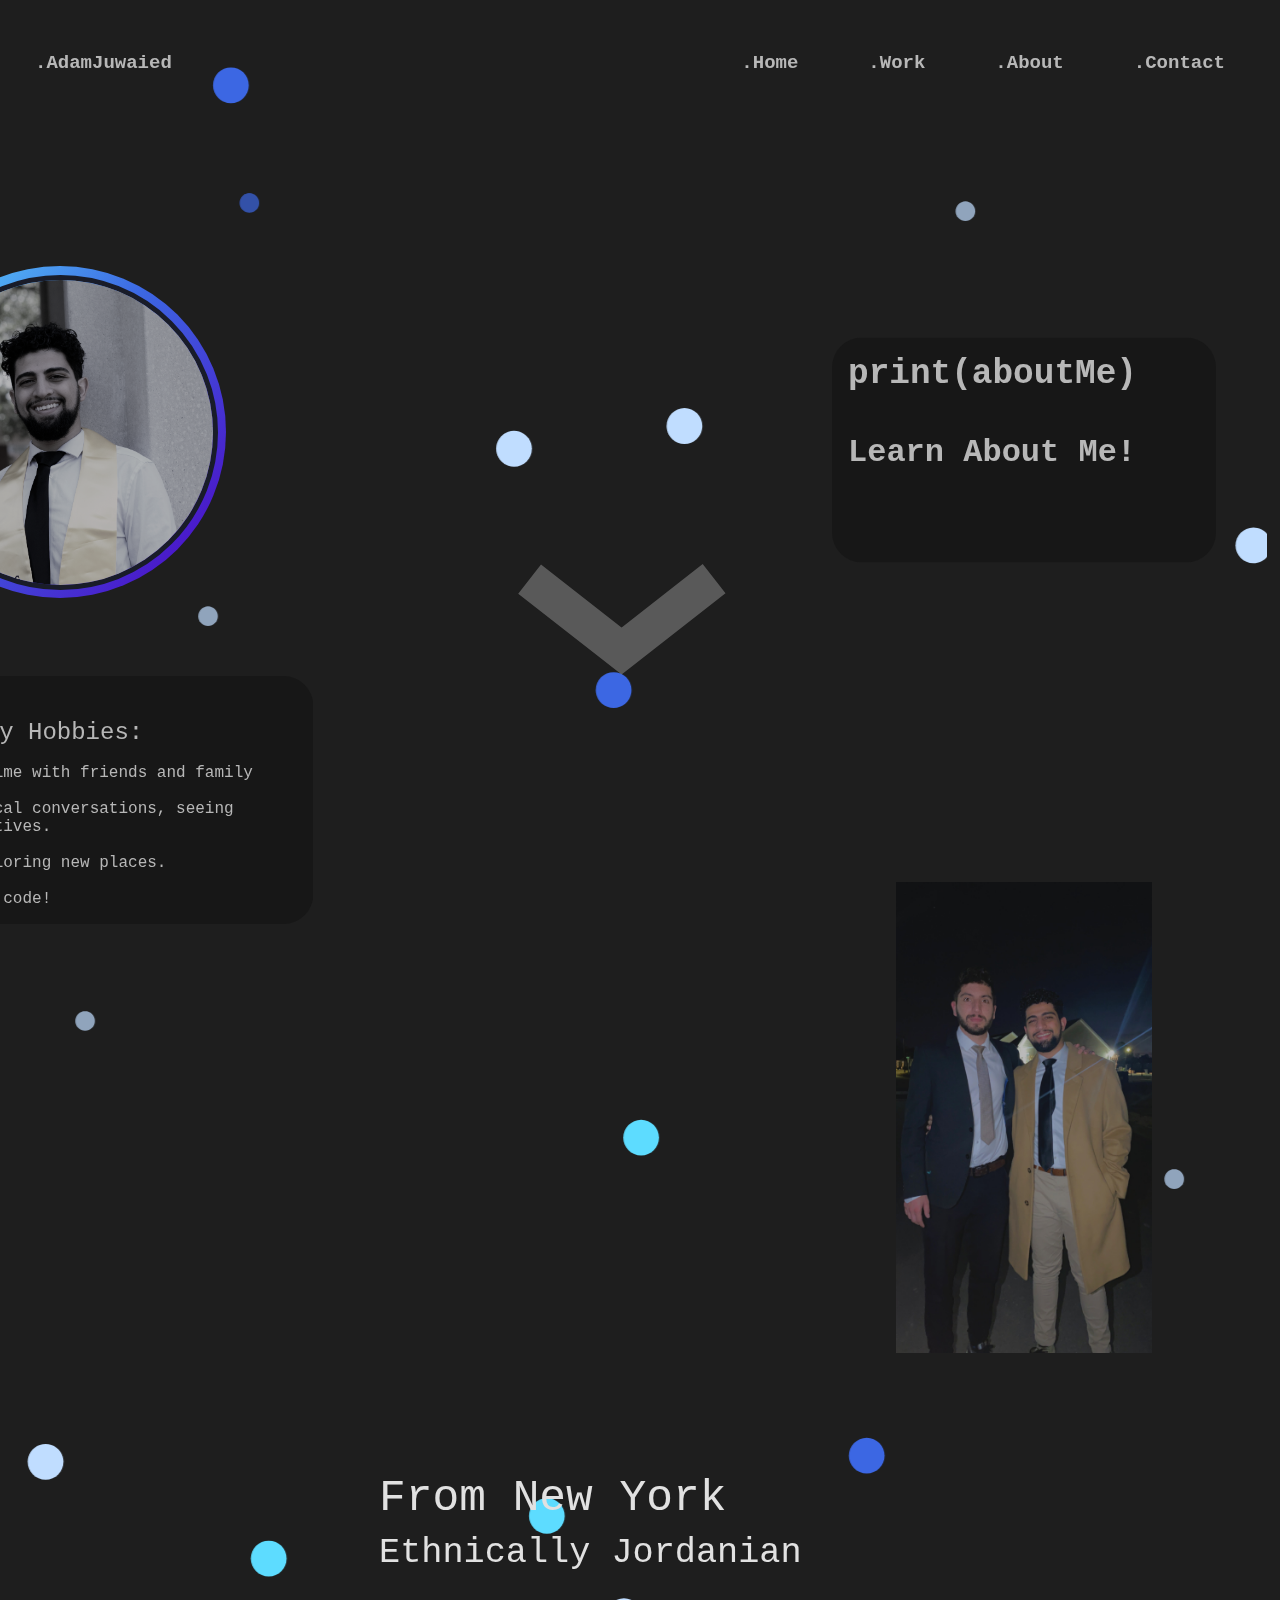
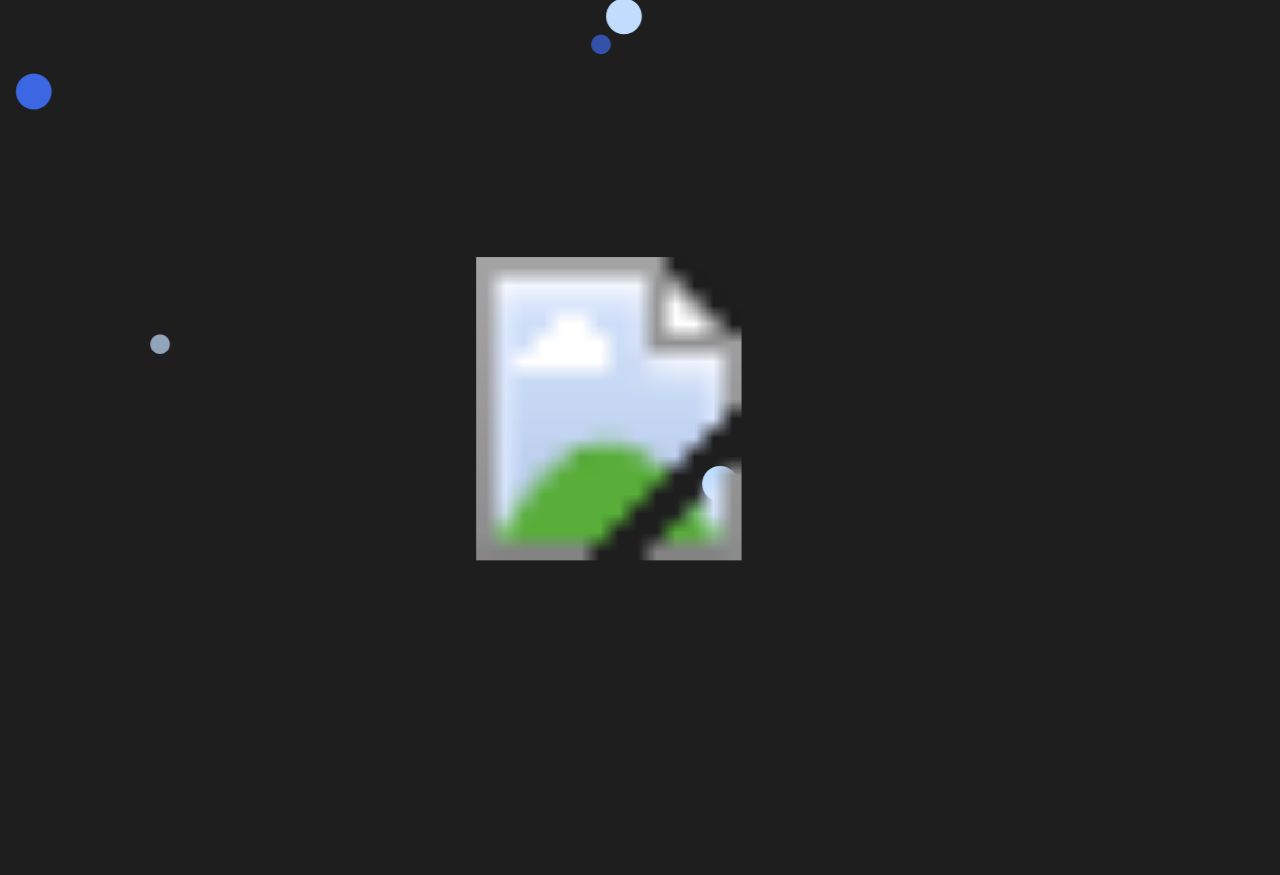
==== commit f80e629d: "Touch ups on pages, UI and UX" ====
--- a/about.html
+++ b/about.html
@@ -6,6 +6,8 @@
     <meta name="viewport" content="width=device-width, initial-scale=1.0">
     <link rel="stylesheet" href="assets/css/about.css">
     <link rel="stylesheet" href="assets/css/styles.css">
+    <script src="assets/scripts/lottie.js"></script>
+
     <title> About Me </title>
     <style>
         .svgload{
@@ -45,9 +47,8 @@
     </style>
 </head>
 <body>
-
-    <!-- <div class="container" id="container"> -->
-    
+    <div id="bm"></div>
+    <div id="arrows"></div>
         <section>
             <header>
                 <div class="btn">
@@ -83,10 +84,11 @@
                 </div>
         </section>
 
-        <h2> print(aboutMe)</h2>
-        <h3> Learn About Me!</h3>
-        <div class="gapbox">
+        <div class="introText" id="screen_bg_blur" >
+            <h2> print(aboutMe)</h2>
+            <h3> Learn About Me!</h3>
         </div>
+        
         <div class="linewrap">
             <svg  class="svgload" width="374px" height="1738px" viewBox="0 0 374 1738" fill="none" version="1.1" xmlns="http://www.w3.org/2000/svg">
                 <g fill="none">
@@ -118,7 +120,7 @@
 
 
         <div class="aboutInfo">
-            <div class="personalInfo">
+            <div class="personalInfo" id="screen_bg_blur">
                 <center><font size = 5><br> My Hobbies: </br></font></center>
                 <br> I love spending time with friends and family</br>
                 <br> Big on philosophical conversations, seeing different perspectives. </br>
@@ -126,10 +128,14 @@
                 <br> Mostly, I love to code! </br>
             </div>
             
-            <div class="friendPic">
-                <img src="assets/images/PersonalPic.JPG" alt="personal pic">
-            </div>
+
         </div>
+
+        <div class="friendPic">
+            <img src="assets/images/PersonalPic.JPG" alt="personal pic">
+        </div>
+
+
 
         <script>
         // Get the id of the <path> element and the length of <path>
@@ -162,11 +168,20 @@
         </script>
 
     </div>
+    <script src="assets/scripts/about.js"></script>
 
-
-    <script src="assets/scripts/butter.js"></script>
-    <script src="assets/scripts/home.js"></script>
-
+    <script>
+        var prevScrollpos = window.pageYOffset;
+        window.onscroll = function() {
+            var currentScrollPos = window.pageYOffset;
+            if (prevScrollpos > currentScrollPos) {
+                document.getElementById("navbar").style.top = "0";
+            } else {
+                document.getElementById("navbar").style.top = "-50px";
+            }
+            prevScrollpos = currentScrollPos;
+        }
+    </script>
 
 </body>
 
--- a/assets/css/about.css
+++ b/assets/css/about.css
@@ -79,7 +79,30 @@
     --rotate: 360deg;
   }
 }
-  
+
+#bm{
+  content: "" !important;
+  top: -58vh !important;
+  left: 0vw !important;
+  position: absolute !important;
+  width: 99vw !important;
+  height: 333vh !important;
+  rotate: 180deg !important;
+  z-index: -10 !important;
+}
+
+#arrows{
+  position: absolute;
+  top: 60vh;
+  left: 50vw;
+  transform: translate(-56.35%, -35%);
+  display: flex;
+  justify-content: center;
+  align-items: center;
+  flex-direction: column;
+  z-index: 2;
+}
+
 a {
   color: rgb(183, 183, 183);
   text-decoration: none;
@@ -90,8 +113,6 @@
 
 h2{
   font-size: 2.15rem;
-  top: 17vh;
-  left: 55px;
   margin-bottom: 0px;
   color: rgb(183, 183, 183);
   font-family: 'Roboto Mono', monospace; 
@@ -100,9 +121,8 @@
 }
 
 h3{
-  position: absolute;
-  left: 55px;
-  top: 82vh;
+  margin-top: 80px;
+  position: absolute;
   font-size: 2rem;
   color: rgb(183, 183, 183);
   font-family: 'Roboto Mono', monospace;
@@ -116,7 +136,27 @@
   top: 100px;
 }
 
-
+.introText{
+  position: absolute;
+  top: 50vh;
+  left: 80vw;
+  width: 30vw;
+  height: 25vh;
+}
+
+#screen_bg_blur{
+  transform: translate(-50%, -50%);
+  padding: 1rem;
+  border-radius: 30px;
+  background-color: #141414a7;
+  -webkit-backdrop-filter: blur(20px);
+  -o-backdrop-filter: blur(20px);
+  -moz-backdrop-filter: blur(20px);
+  backdrop-filter: blur(20px);
+  box-shadow:.8rem .8rem 1.4rem var(#c8d0e7), 
+          -.2rem -.2rem 1.8rem var(#FFFFFF);
+  z-index: 20;
+}
 
 .load2{
   position: absolute;
@@ -145,6 +185,36 @@
 }
 
 .personalInfo{
+  transform: translate(90%, -50%);
+  position: absolute;
+  z-index: 1;
+  color: rgb(183, 183, 183);
+  font-family: 'Roboto Mono', monospace;
+  font-size: .75rem;
+}
+
+.personalInfo br{
+  display: block; 
+  content: ""; 
+  margin-top: 50px; 
+}
+
+.friendPic{
+  content: "";
+  width: 100vw;
+  top: 185vh;
+  height: 35vh;
+  left: 50vw;
+  padding-left: 50vw;
+  padding-top: 55vh;
+}
+
+.friendPic img{
+  top: 50vh;
+  width: 100%;
+}
+
+.jordanInfo{
   position: absolute;
   width: 40%;
   height: 60%;
@@ -156,40 +226,6 @@
   font-size: .75rem;
 }
 
-.personalInfo br{
-  display: block; 
-  content: ""; 
-  margin-top: 50px; 
-}
-
-.friendPic{
-  content: "";
-  width: 100vw;
-  top: 85vh;
-  height: 35vh;
-  left: 50vw;
-  padding-left: 50vw;
-  padding-top: 55vh;
-}
-
-.friendPic img{
-  top: 50vh;
-  width: 100%;
-  border-radius: 20px;
-}
-
-.jordanInfo{
-  position: absolute;
-  width: 40%;
-  height: 60%;
-  top: 50vh;
-  left: 3vw;
-  z-index: 1;
-  color: rgb(183, 183, 183);
-  font-family: 'Roboto Mono', monospace;
-  font-size: .75rem;
-}
-
 .jordanInfo br{
   display: block; 
   margin-top: 50px;
@@ -201,7 +237,28 @@
   width: 45%;
 }
 
+@media screen and (max-width: 640px){
+  #bm{
+    display: none;
+  }
+
+  #arrows{
+    top: 70vh;
+  }
+}
+
 @media screen and (min-width: 768px) {
+
+  #bm{
+    content: "";
+    top: -58vh;
+    left: 0vw;
+    position: absolute;
+    width: 99vw;
+    height: 390vh;
+    rotate: 180deg;
+  }
+
   .card {
     z-index: 10;
     top: 30vh;
@@ -230,22 +287,6 @@
 
   }
 
-  h2{
-    font-size: 3rem;
-    position: absolute;
-    left: 50vw;
-    top: 40vh;
-    z-index: 2;
-
-  }
-  h3{
-    position: absolute;
-    top: 50vh;
-    left: 55vw;
-    z-index: 2;
-    width: 35%;
-  }
-
   .svgload{
     position: absolute;
     top:40vh;
@@ -266,7 +307,8 @@
 
   .friendPic{
     width: 90vw;
-    padding-left: 67vw;
+    padding-left: 70vw;
+    padding-top: 80vh;
   }
 
   .jordanInfo{
@@ -325,6 +367,174 @@
   h2{
     font-size: 3rem;
     position: absolute;
+    z-index: 2;
+
+  }
+  h3{
+    z-index: 2;
+  }
+
+  .svgload{
+    position: absolute;
+    top:50vh;
+    width: 100vw;
+    height: 0px;
+  }
+
+  .personalInfo{
+    font-size: 1rem;
+    left: 25vw;
+    top: 92.5vh;
+    width: 30%;
+  }
+
+  .personalInfo br{
+    margin-top: 45px; 
+  }
+
+  .friendPic{
+    width: 70vw;
+    padding-left: 60vw;
+    z-index: 5;
+  }
+
+  .friendPic img{
+    padding-top: 15vh;
+    padding-left: 1vw;
+    width: 130%;
+  }
+
+  .jordanInfo{
+    top: 117vh;
+    left: 36vw;
+    font-size: 1.5rem;
+  }
+
+  .jordanInfo img{
+    content: "";
+    padding-top: 38vh;
+    padding-left: 6vw;
+    width: 62%;
+  }
+}
+
+@media screen and (min-width: 1440px) {
+  .card {
+    z-index: 10;
+    top: 115px;
+    left: -5%;
+    position: absolute;
+
+  }
+
+  .gapbox{
+    top: 14vh;
+  }
+
+  .card::before {
+    left: -5px;
+    top: -6px;
+    height: 67vh;
+    width: 67vh;
+  }
+
+  .card img {
+    position: absolute;
+    top: 5px;
+    left: 5px;
+    height: 65vh;
+    width: 65vh;
+
+  }
+
+  h2{
+    font-size: 3rem;
+    position: absolute;
+    left: 900px;
+    top: 300px;
+    z-index: 2;
+
+  }
+  h3{
+    position: absolute;
+    z-index: 2;
+  }
+
+  .svgload{
+    position: absolute;
+    top:40vh;
+    width: 100vw;
+    height: 0px;
+  }
+
+  .personalInfo{
+    font-size: 1rem;
+    left: 12vw;
+    top: 60vh;
+    width: 35%;
+  }
+
+  .personalInfo br{
+    margin-top: 50px; 
+  }
+
+  .friendPic img {
+    padding-top: 10vh;
+    padding-left: 1vw;
+    width: 130%;
+}
+
+  .friendPic{
+    width: 70vw;
+    padding-left: 57vw;
+  }
+
+  .jordanInfo{
+    top: 122vh;
+    left: 36vw;
+    font-size: 1.5rem;
+  }
+
+  .jordanInfo img{
+    content: "";
+    padding-top: 39vh;
+    padding-left: 5vw;
+    width: 64%;
+  }
+}
+
+@media screen and (min-width: 1920px){
+  .card {
+    z-index: 10;
+    top: 25vh;
+    left: -5%;
+    position: absolute;
+
+  }
+
+  .gapbox{
+    top: 14vh;
+  }
+
+  .card::before {
+    left: -3px;
+    top: -5px;
+    height: 56vh;
+    width: 56vh;
+  }
+
+  .card img {
+    position: absolute;
+    top: 5px;
+    left: 5px;
+    height: 55vh;
+    width: 55vh;
+
+  }
+
+  h2{
+    font-size: 3rem;
+    position: absolute;
     left: 65vw;
     top: 45vh;
     z-index: 2;
@@ -332,8 +542,6 @@
   }
   h3{
     position: absolute;
-    top:55vh;
-    left: 68vw;
     z-index: 2;
   }
 
@@ -358,181 +566,6 @@
   .friendPic{
     width: 70vw;
     padding-left: 60vw;
-    z-index: 5;
-  }
-
-  .friendPic img{
-    padding-top: 15vh;
-    padding-left: 1vw;
-    width: 130%;
-  }
-
-  .jordanInfo{
-    top: 117vh;
-    left: 36vw;
-    font-size: 1.5rem;
-  }
-
-  .jordanInfo img{
-    content: "";
-    padding-top: 38vh;
-    padding-left: 6vw;
-    width: 62%;
-  }
-}
-
-@media screen and (min-width: 1440px) {
-  .card {
-    z-index: 10;
-    top: 115px;
-    left: -5%;
-    position: absolute;
-
-  }
-
-  .gapbox{
-    top: 14vh;
-  }
-
-  .card::before {
-    left: -5px;
-    top: -6px;
-    height: 67vh;
-    width: 67vh;
-  }
-
-  .card img {
-    position: absolute;
-    top: 5px;
-    left: 5px;
-    height: 65vh;
-    width: 65vh;
-
-  }
-
-  h2{
-    font-size: 3rem;
-    position: absolute;
-    left: 900px;
-    top: 300px;
-    z-index: 2;
-
-  }
-  h3{
-    position: absolute;
-    top:400px;
-    left: 950px;
-    z-index: 2;
-  }
-
-  .svgload{
-    position: absolute;
-    top:40vh;
-    width: 100vw;
-    height: 0px;
-  }
-
-  .personalInfo{
-    font-size: 1rem;
-    left: 12vw;
-    top: 60vh;
-    width: 35%;
-  }
-
-  .personalInfo br{
-    margin-top: 50px; 
-  }
-
-  .friendPic img {
-    padding-top: 10vh;
-    padding-left: 1vw;
-    width: 130%;
-}
-
-  .friendPic{
-    width: 70vw;
-    padding-left: 57vw;
-  }
-
-  .jordanInfo{
-    top: 122vh;
-    left: 36vw;
-    font-size: 1.5rem;
-  }
-
-  .jordanInfo img{
-    content: "";
-    padding-top: 39vh;
-    padding-left: 5vw;
-    width: 64%;
-  }
-}
-
-@media screen and (min-width: 1920px){
-  .card {
-    z-index: 10;
-    top: 25vh;
-    left: -5%;
-    position: absolute;
-
-  }
-
-  .gapbox{
-    top: 14vh;
-  }
-
-  .card::before {
-    left: -3px;
-    top: -5px;
-    height: 56vh;
-    width: 56vh;
-  }
-
-  .card img {
-    position: absolute;
-    top: 5px;
-    left: 5px;
-    height: 55vh;
-    width: 55vh;
-
-  }
-
-  h2{
-    font-size: 3rem;
-    position: absolute;
-    left: 65vw;
-    top: 45vh;
-    z-index: 2;
-
-  }
-  h3{
-    position: absolute;
-    top:55vh;
-    left: 68vw;
-    z-index: 2;
-  }
-
-  .svgload{
-    position: absolute;
-    top:50vh;
-    width: 100vw;
-    height: 0px;
-  }
-
-  .personalInfo{
-    font-size: 1rem;
-    left: 12vw;
-    top: 70.5vh;
-    width: 30%;
-  }
-
-  .personalInfo br{
-    margin-top: 45px; 
-  }
-
-  .friendPic{
-    width: 70vw;
-    padding-left: 60vw;
   }
 
   .friendPic img{
--- a/assets/css/styles.css
+++ b/assets/css/styles.css
@@ -18,12 +18,12 @@
 
 #bm {
     content: "";
-    top: -39vh;
-    left: 0vw;
+    top: -26vh;
+    left: -14vw;
     position: absolute;
-    width: 100vw;
-    height: 179vh;
-    rotate: 180deg;
+    width: 104vw;
+    height: 126vh;
+    rotate: 360deg;
     z-index: -1;
 }
 
@@ -83,7 +83,7 @@
     align-items: center;
     border-radius: 30px; 
     top: 75vh;
-    left: 20vw;
+    left: 40vw;
     min-width: 18%;
     text-align: center;
     color: #fff;
@@ -169,22 +169,11 @@
     top: 0;
     left: 0;
     width: 100%;
-    padding: 25px 35px;
+    padding: 32px 20px;
     display: flex;
     justify-content: space-between;
     align-items: center;
     z-index: 0;
-}
-
-.navbar-links{
-    background-color: transparent !important;
-    display: flex;
-    justify-content: space-between;
-    align-items: center;
-    background-attachment: fixed;
-    font-family: 'Roboto Mono', monospace;
-    
-
 }
 
 header ul{
@@ -223,14 +212,12 @@
     background-color: transparent !important;
     color: rgb(183, 183, 183);
     text-decoration: none;
-    padding: 6px 45vw 10px 15px;
+    padding: 6px 5px 10px 15px;
     border-radius: 15px;
     font-style: normal;
     font-weight: bold;
     font-size: 19px;
     font-family: 'Roboto Mono', monospace;
-
-
 }
 
 .toggle-btn{
@@ -379,19 +366,23 @@
 
     #bm{
         content: "";
-        top: -39vh;
+        top: -58vh;
+        left: 20vw;
         position: absolute;
-        width: 100vw;
-        height: 179vh;
+        width: 60vw;
+        height: 190vh;
         rotate: 90deg;
     }
 }
 
-/* @media screen and (min-width: 640px) {
+@media screen and (max-width: 640px) {
     .chat-btn{
-        top: 70vh;
-        left: 40vw;
-    }
+        top: 80vh;
+        left: 25vw;
+    }
+}
+
+@media screen and (min-width: 1080px) {
 
     .containter{
         top: 5vw;
@@ -418,39 +409,6 @@
         stroke-dasharray: 0px;
         stroke-dashoffset: 50px;
     }
-} */
-
-@media screen and (min-width: 1080px) {
-    .chat-btn{
-        top: 70vh;
-        left: 40vw;
-    }
-
-    .containter{
-        top: 5vw;
-        width: 60vw;
-        height: 33vh;
-        left: 20vw;
-        font-size: 1.5rem;
-    }
-
-    #padding-right{
-        padding-right: 0px;
-    }
-
-    .sec{
-        padding: 10px 10px 20px 50px;
-    }
-
-    #welcome{
-        width: 50vw;
-        height: 60%;
-    }
-
-    #welcome path:nth-child(1){
-        stroke-dasharray: 0px;
-        stroke-dashoffset: 50px;
-    }
 }
     
 @media screen and (min-width: 1440px) {
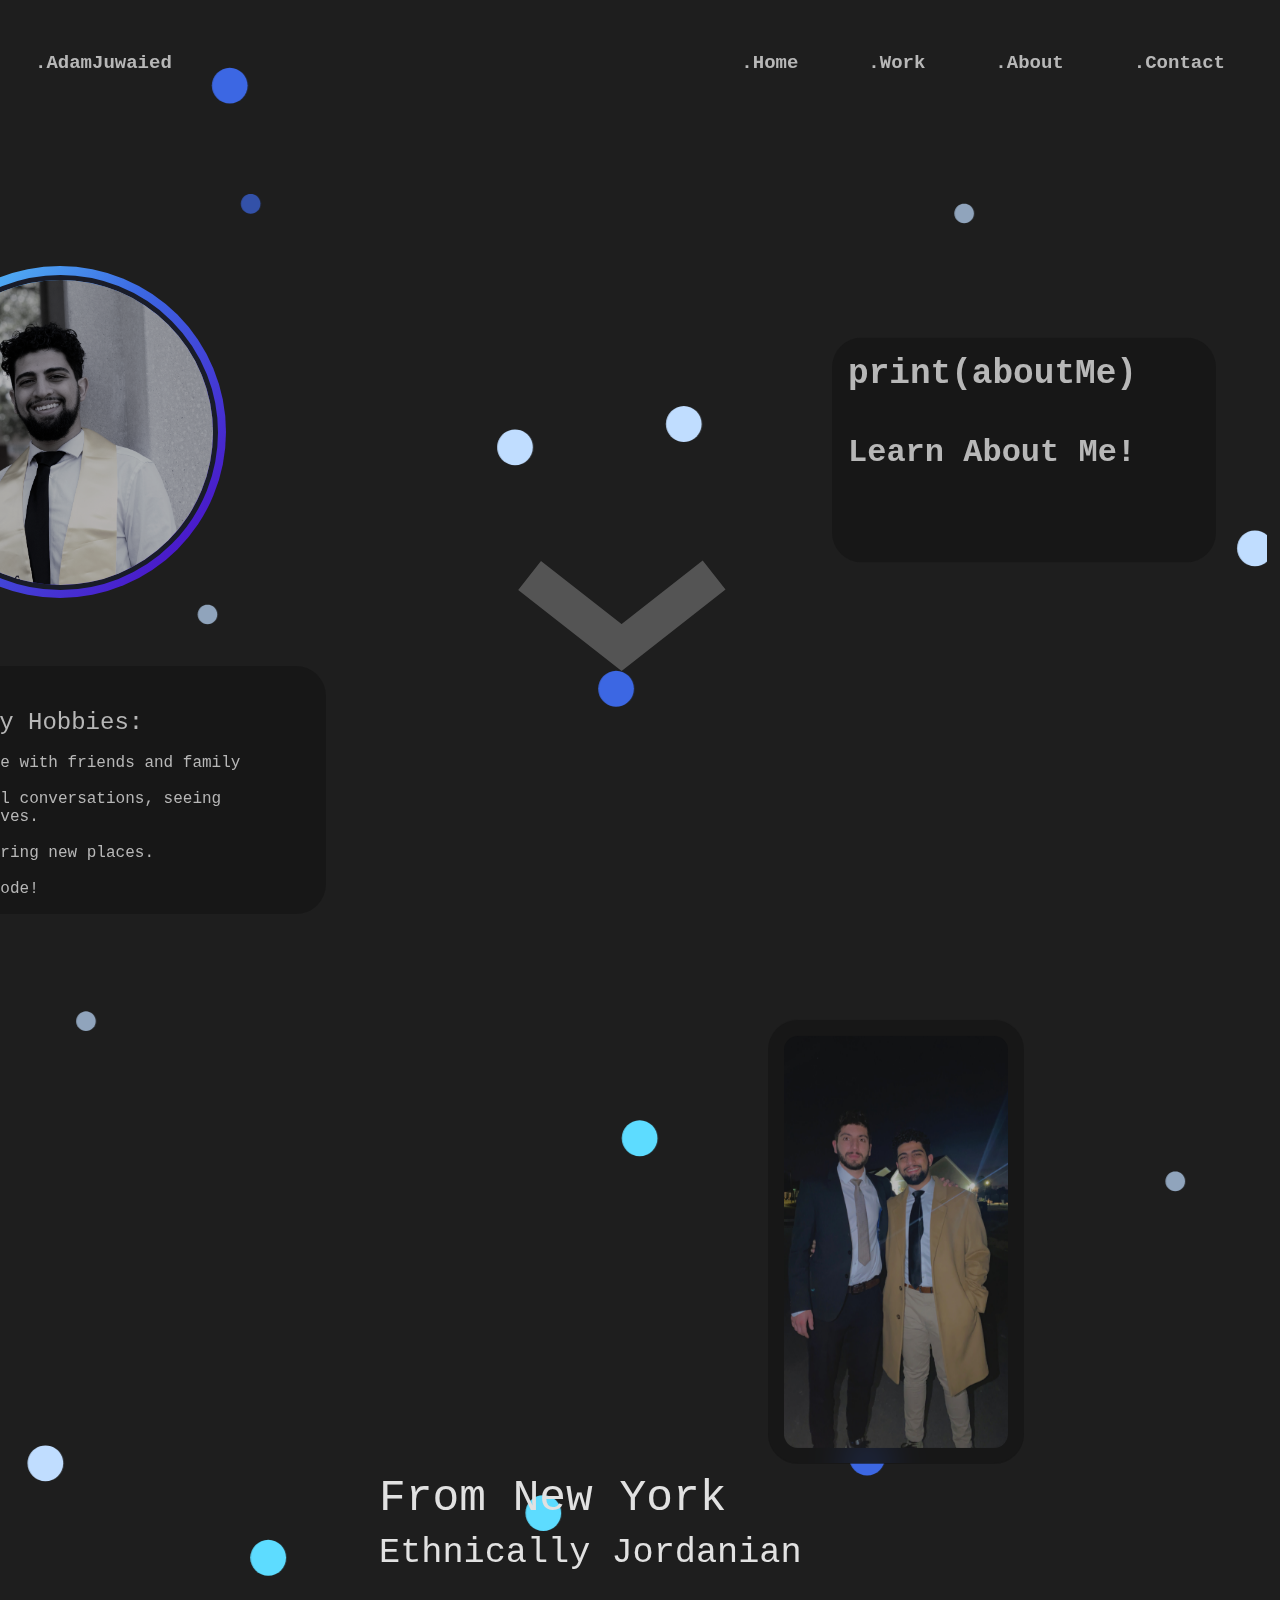
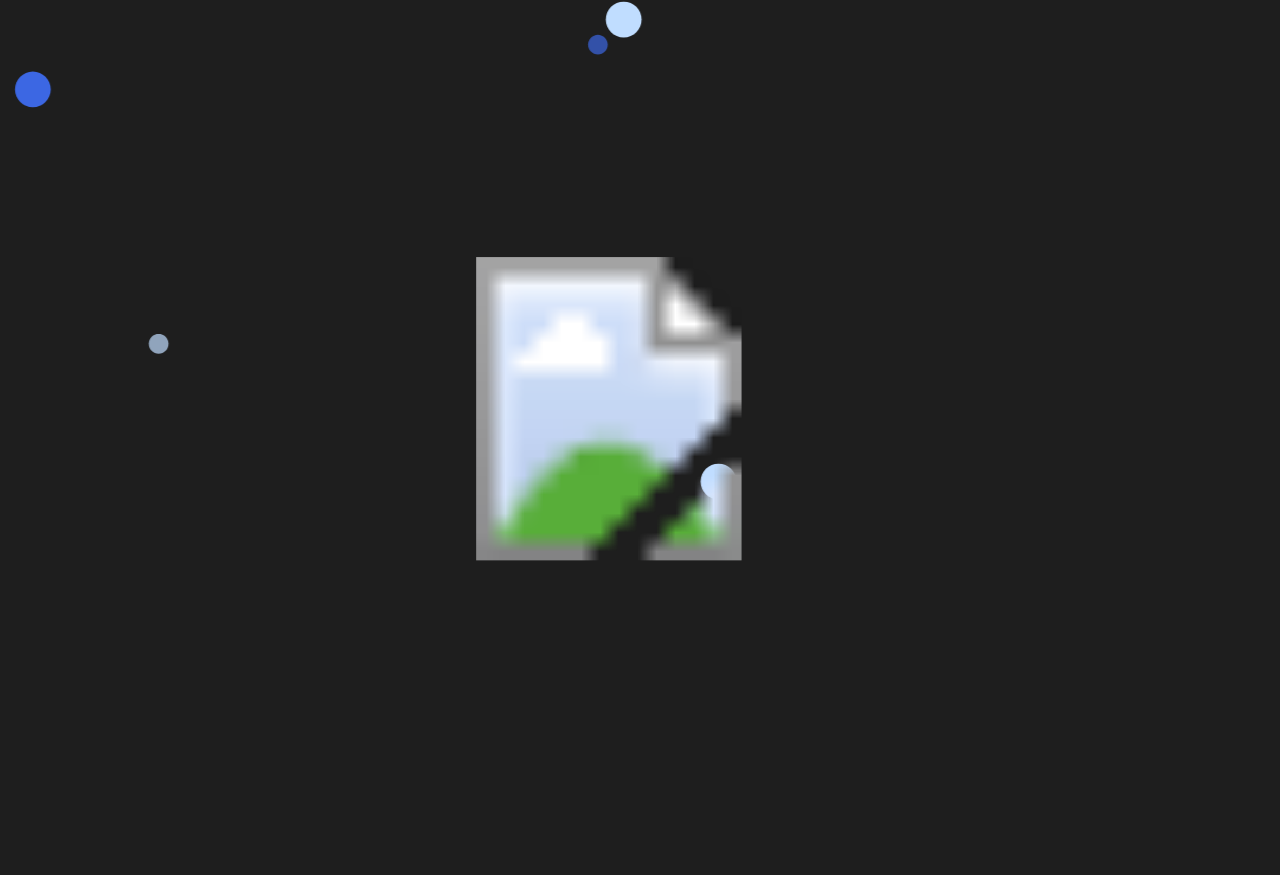
==== commit 834f43b2: "UI tweaks, needs adjustments for responsiveness" ====
--- a/about.html
+++ b/about.html
@@ -131,8 +131,8 @@
 
         </div>
 
-        <div class="friendPic">
-            <img src="assets/images/PersonalPic.JPG" alt="personal pic">
+        <div class="friendPic"">
+            <img src="assets/images/PersonalPic.JPG" id="screen_bg_blur" alt="personal pic">
         </div>
 
 
--- a/assets/css/about.css
+++ b/assets/css/about.css
@@ -45,7 +45,7 @@
 
 .card img{
   position: relative;
-  top: 3px;
+  top: 1px;
   width: 100%;
   height: 100%;
   border-radius: 300px;
@@ -178,9 +178,9 @@
 
 .aboutInfo{
   position: absolute;
-  width: 100%;
+  width: 105%;
   height: 34vh;
-  top: 350px;
+  top: 340px;
   z-index: -3;
 }
 
@@ -308,7 +308,7 @@
   .friendPic{
     width: 90vw;
     padding-left: 70vw;
-    padding-top: 80vh;
+    padding-top: 120vh;
   }
 
   .jordanInfo{
@@ -393,15 +393,15 @@
   }
 
   .friendPic{
-    width: 70vw;
-    padding-left: 60vw;
+    width: 80vw;
+    padding-left: 71vw;
     z-index: 5;
   }
 
   .friendPic img{
     padding-top: 15vh;
-    padding-left: 1vw;
-    width: 130%;
+    padding-left: 6vw;
+    width: 195%;
   }
 
   .jordanInfo{
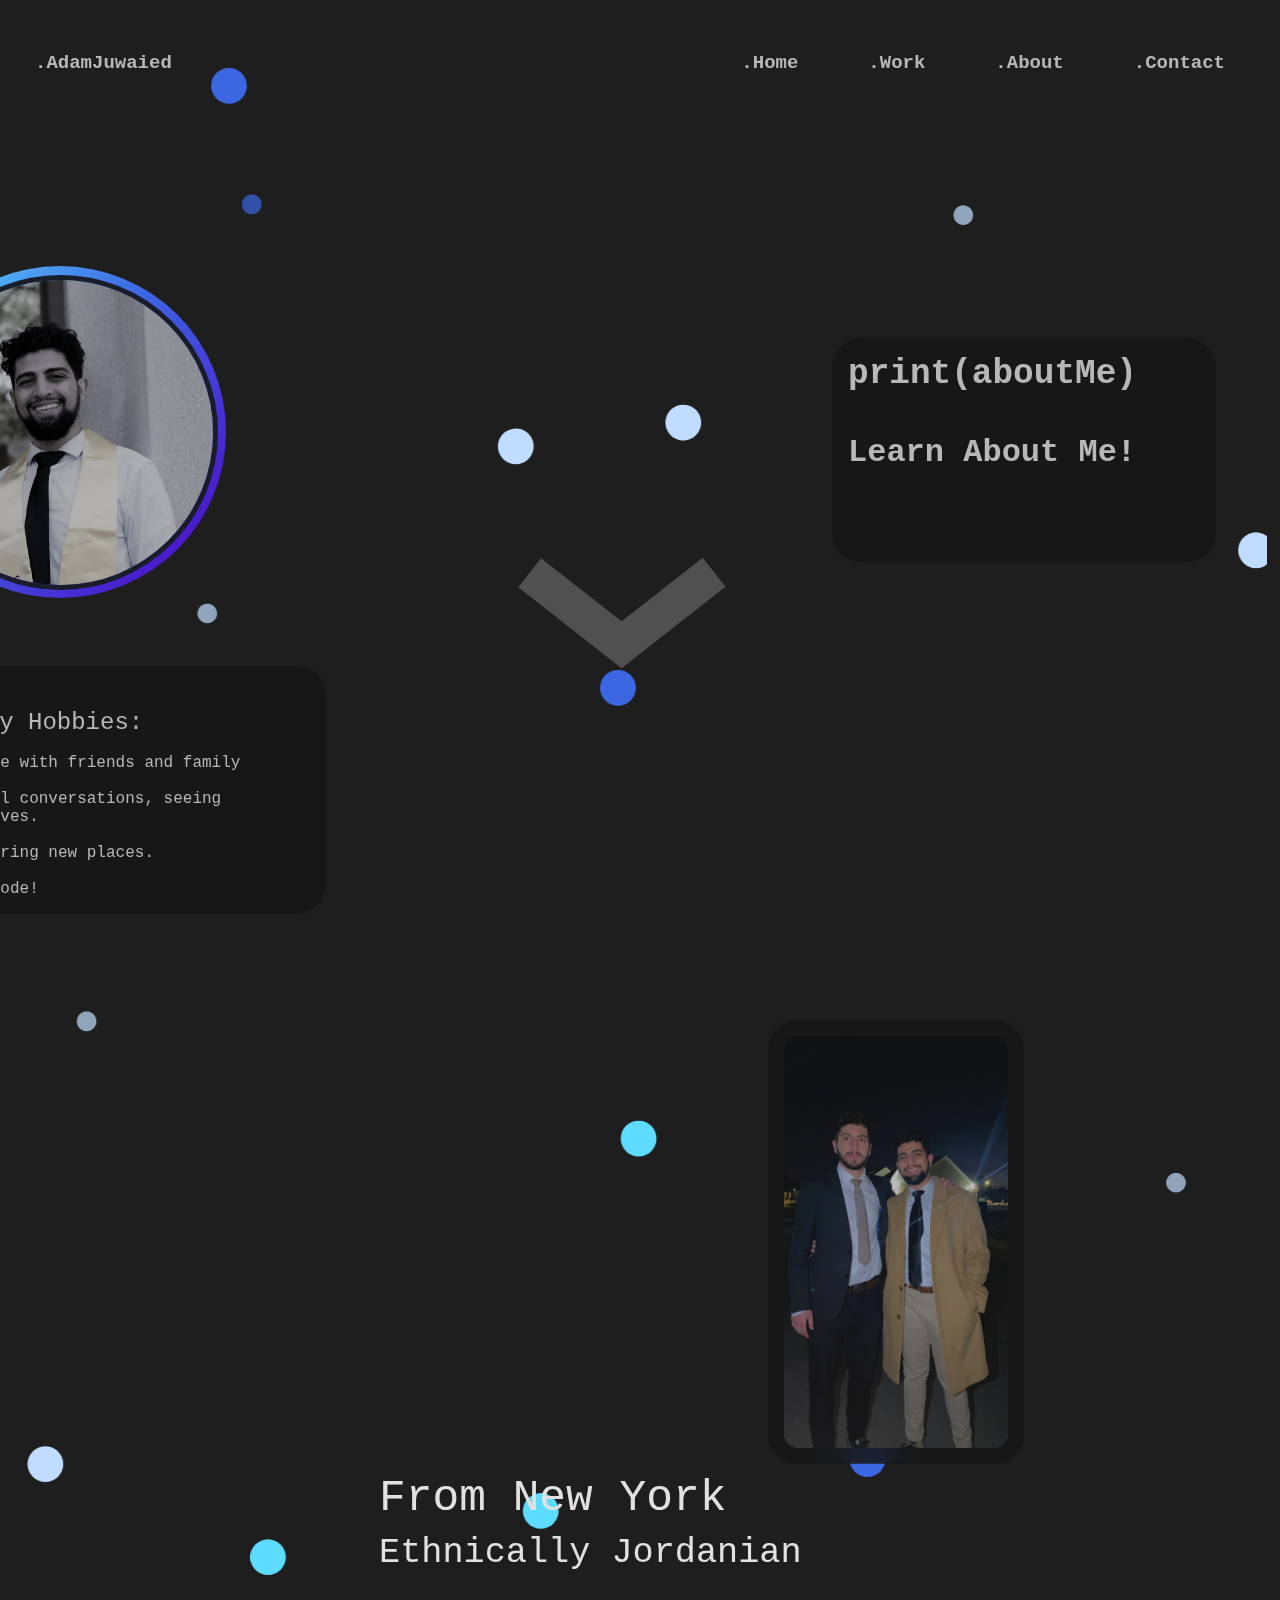
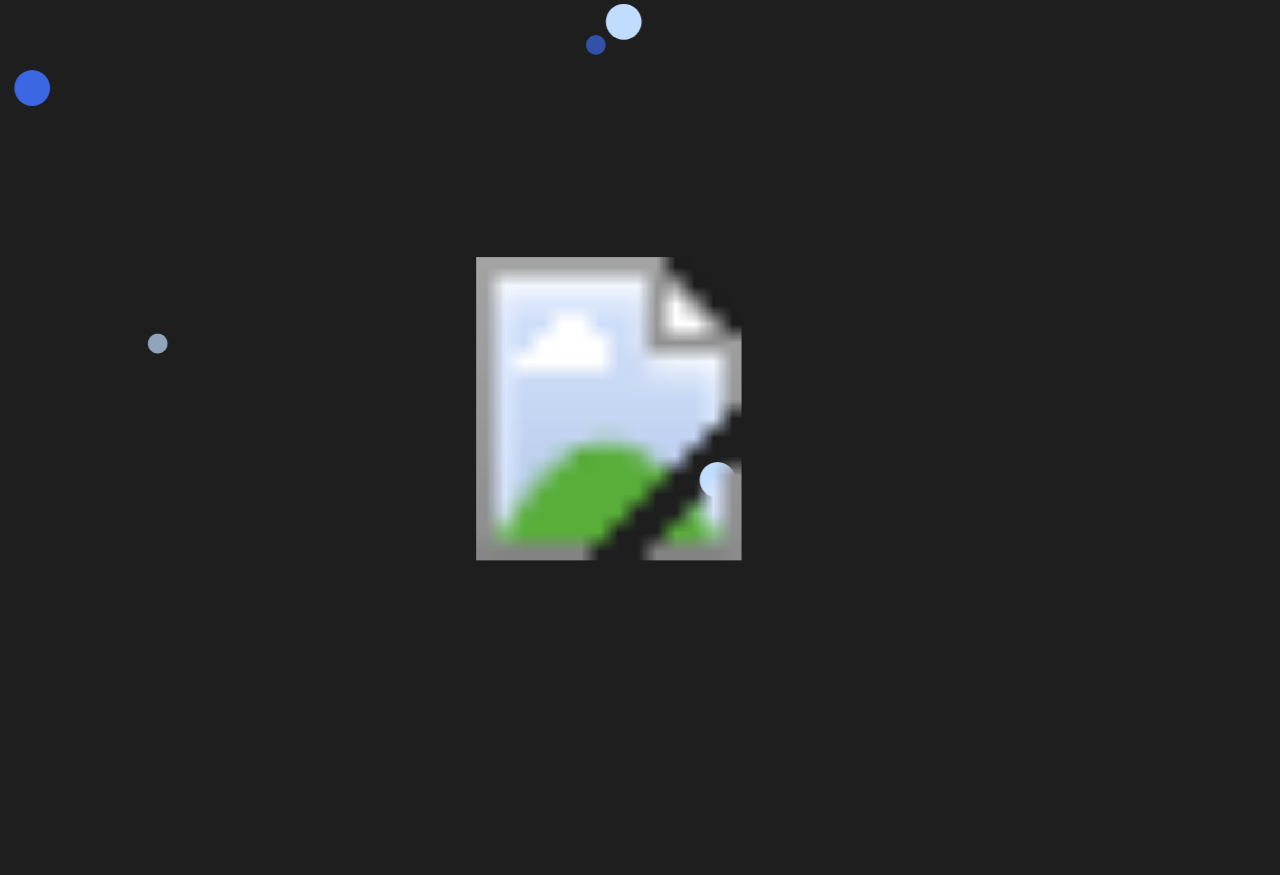
==== commit f283c537: "UI" ====
--- a/about.html
+++ b/about.html
@@ -88,6 +88,7 @@
             <h2> print(aboutMe)</h2>
             <h3> Learn About Me!</h3>
         </div>
+        
         
         <div class="linewrap">
             <svg  class="svgload" width="374px" height="1738px" viewBox="0 0 374 1738" fill="none" version="1.1" xmlns="http://www.w3.org/2000/svg">
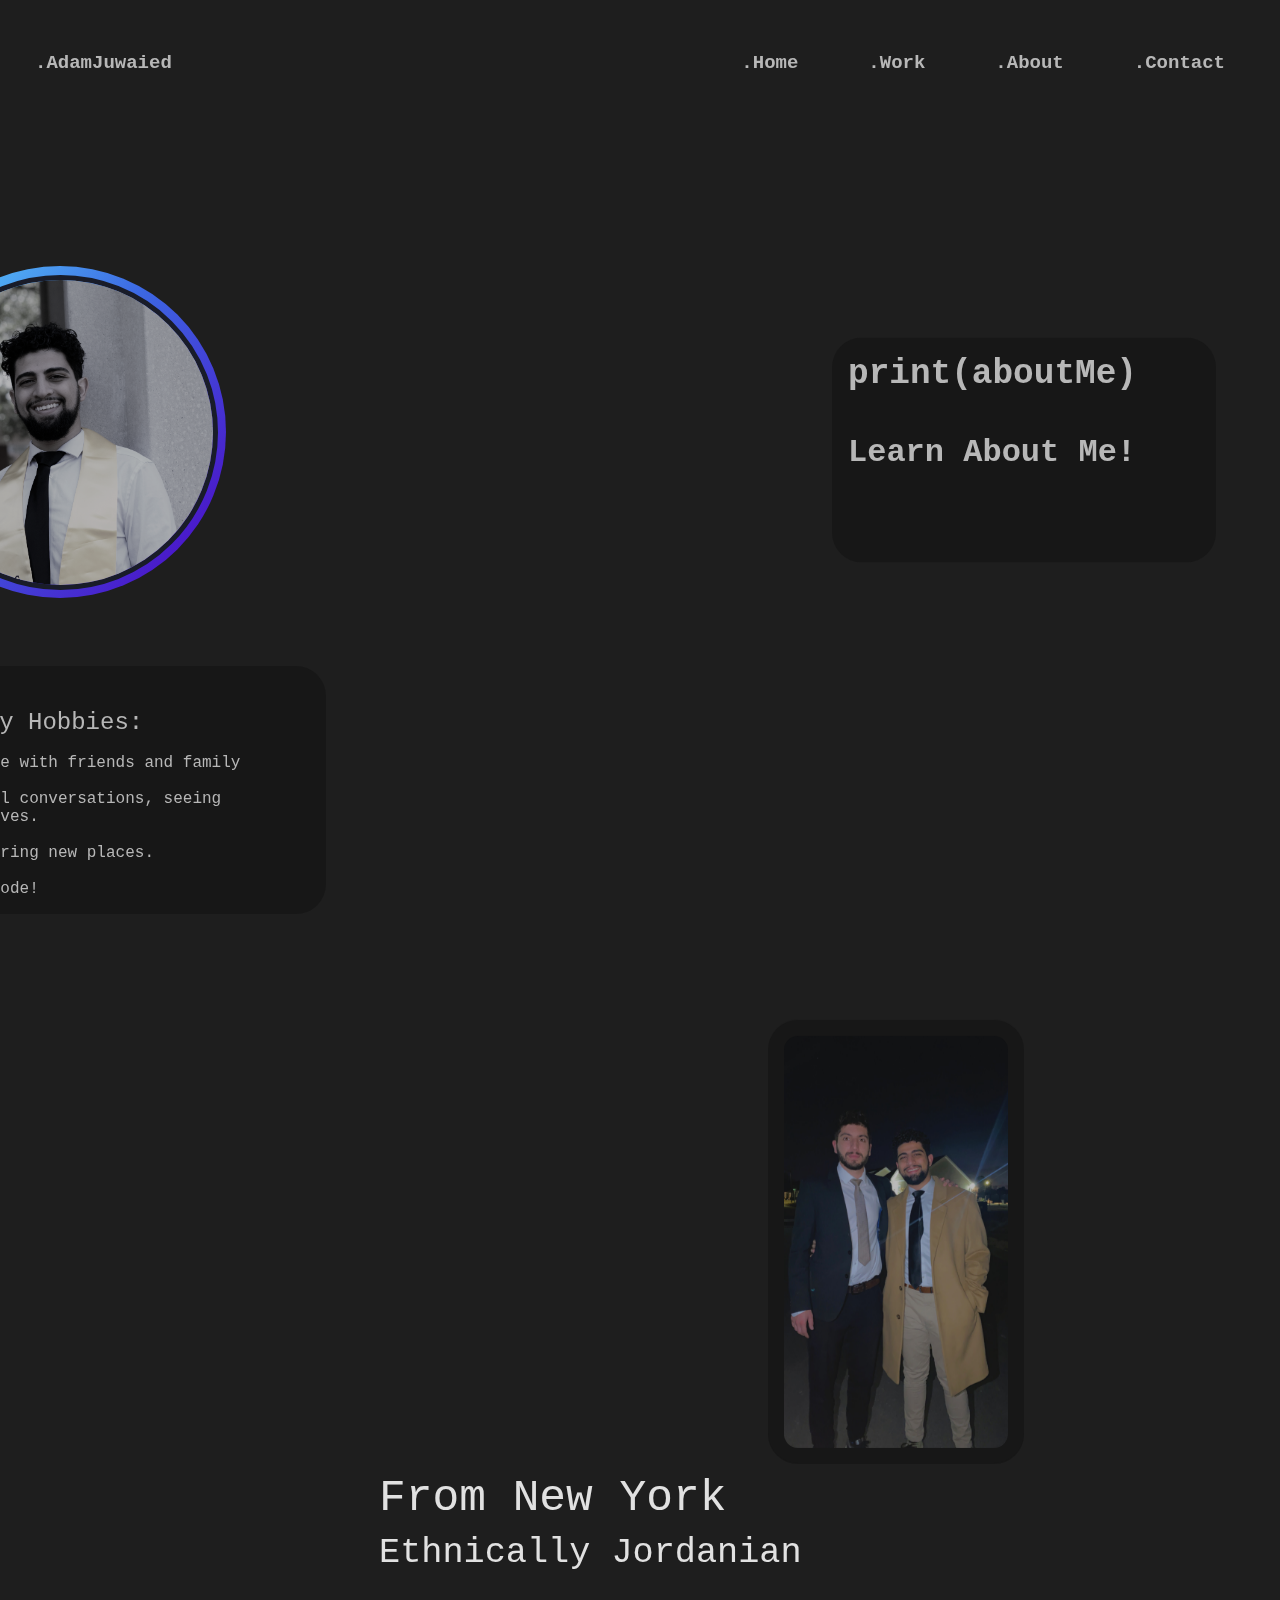
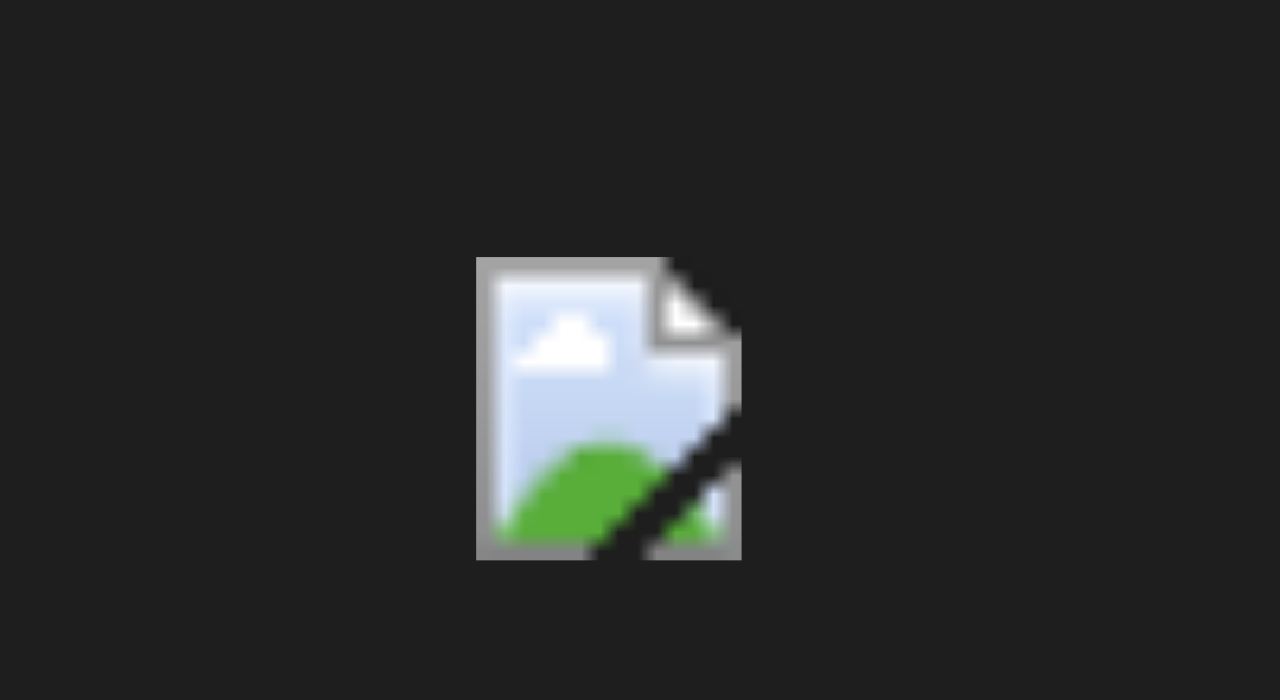
==== commit f143f596: "update, making page resposive" ====
--- a/about.html
+++ b/about.html
@@ -22,7 +22,39 @@
 
         @media screen and (max-width: 768px) {
             .svgload{
+                max-width: 102vw;
+                width: 103vw;
                 left: 50px;
+            }
+
+            .card{
+                top: 35vh;
+                left: 15vw;
+            }
+
+            .introText{
+                position: absolute;
+                top: 22vh;
+                left: 50vw;
+                width: 73vw;
+                height: 17vh;
+            }
+
+            .linewrap{
+                width: 75%
+            }
+
+            .friendPic{
+                width: 71vw;
+                height: 90vh;
+                padding-left: 25vw;
+                padding-top: 92vh;
+            }
+            .aboutInfo {
+                width: 90%;
+                height: 50vh;
+                top: 2421px;
+                left: 50vw;
             }
         }
             
@@ -47,21 +79,27 @@
     </style>
 </head>
 <body>
-    <div id="bm"></div>
-    <div id="arrows"></div>
+    <div class="overlay"></div>
         <section>
             <header>
                 <div class="btn">
                     <a href="home.html" class="btn logo"> .AdamJuwaied </a>
                 </div>
                 <nav class="navbar">
-                    <a href="#" class="toggle-btn">
+                    <div class="hamburgerMenu">
+                        <svg class="ham hamRotate ham7" viewBox="0 0 100 100" width="80" onclick="this.classList.toggle('active')">
+                            <path class="line top" d="m 70,33 h -40 c 0,0 -6,1.368796 -6,8.5 0,7.131204 6,8.5013 6,8.5013 l 20,-0.0013" />
+                            <path class="line middle" d="m 70,50 h -40" />
+                            <path class="line bottom" d="m 69.575405,67.073826 h -40 c -5.592752,0 -6.873604,-9.348582 1.371031,-9.348582 8.244634,0 19.053564,21.797129 19.053564,12.274756 l 0,-40" />
+                        </svg>
+                    </div>
+                    <a href="#" class="toggle-btn" id="hamburgerBtn" type="button" aria-label="toggle menu">
                         <span class="bar"></span>
                         <span class="bar"></span>
                         <span class="bar"></span>
                     </a>
                     <div class="navbar-links">
-                        <ul>
+                        <ul class="mobile">
                             <div class="btn">
                                 <li><a href="home.html">.Home</a></li>
                             </div>
--- a/assets/css/about.css
+++ b/assets/css/about.css
@@ -591,5 +591,12 @@
 .height-div{
   height: 500px; width: 100%; background:#eeeeee; 
 }
-.linewrap{display: inline-block;vertical-align: top;width: 100%;}
-.linewrap > div{float: left;width: 50%;}
+.linewrap{
+  display: inline-block;
+  vertical-align: top;
+  width: 100%;
+}
+.linewrap > div{
+  float: left;
+  width: 50%;
+}
--- a/assets/css/styles.css
+++ b/assets/css/styles.css
@@ -13,7 +13,6 @@
     -moz-user-select: none; /* Firefox */
     -ms-user-select: none; /* IE10+/Edge */
     user-select: none;
-    /* min-height: 100vh;    */
 }
 
 #bm {
@@ -46,34 +45,6 @@
 .btn:last-child {
     margin-bottom: 0;
 }
-
-
-/* .chat-btn{
-    position: relative;
-    display: flex;
-    justify-content: center;
-    align-items: center;
-    top: 35vh;
-    left: 25vw;
-    min-width: 18%;
-    border: .5px solid rgb(183, 183, 183);
-    text-decoration: none;
-    text-align: center;
-    display:inline-block;
-    padding:10px;
-    border-radius: 15px;
-    background-color: black;
-    color: rgb(183, 183, 183);
-    font-size: 1.5rem;
-    z-index: 1;
-    font-family: 'Roboto Mono', monospace;
-}
-
-#chat-button:hover{
-    background-color: rgb(183, 183, 183);
-    color: black;
-    transition: 1s;
-} */
 
 .chat-btn
 {
@@ -204,8 +175,13 @@
 section header nav div ul li a:active{
     color: rgb(0, 0, 0);
     background-color: rgb(183, 183, 183);
-    z-index: 10;
+    z-index: 0;
     transition: .75s;
+}
+
+
+.homePage .chat-btn{
+    left:26vw;
 }
 
 .logo{
@@ -220,23 +196,6 @@
     font-family: 'Roboto Mono', monospace;
 }
 
-.toggle-btn{
-    position: absolute ;
-    top: 2rem;
-    right: 3rem;
-    display: none;
-    flex-direction: column;
-    justify-content: space-between;
-    width: 23px;
-    height: 18px;
-}
-
-.toggle-btn .bar{
-    width: 100%;
-    height: 3px;
-    background-color: rgb(183, 183, 183);
-    border-radius: 10px;
-}
 
 .contact-btn {
     font-weight: 300;
@@ -245,25 +204,29 @@
     transition: color 1s ease;
 }
 
-.containter{
+.container{
     position: relative;
     top: 40vw;
     left: 5vw;
     width: 80vw;
     height: 30vh;
-    z-index: 10;
+    z-index: 0;
     font-size: 1rem;
 }
 
-.containter .data{
+.container .data{
     font-family: 'Roboto Mono', monospace;
     color: rgb(183, 183, 183);
 }
 
-.containter .data2{
+.container .data2{
     font-family: 'Roboto Mono', monospace;
     color: rgb(183, 183, 183);
     padding-right: 10px;
+}
+
+.hamburgerMenu{
+    display: none;
 }
 
 #padding-right{
@@ -280,7 +243,7 @@
     transform: translate(-50%,-50%);
     width: 70vw;
     height: 100%;
-    z-index: 1;
+    z-index: 0;
 }
 
 
@@ -377,14 +340,174 @@
 
 @media screen and (max-width: 640px) {
     .chat-btn{
-        top: 80vh;
-        left: 25vw;
-    }
+        top: 76vh;
+        left: 40vw;
+    }
+    
+    .workPage #balloon{
+        display: none;
+    }
+
+    .workPage #augmented{
+        display: none;
+    }
+
+    .workPage #coding{
+        display: none;
+    }
+
+    .header .mobile ul {
+        display: flex;
+        flex-direction: column; 
+        justify-content: center;
+        align-items: center;
+    }
+
+    .overlay {
+        position: fixed;
+        top: 0;
+        right: 0;
+        bottom: 0;
+        left: 0;
+        background-color: rgba(0, 0, 0, 0.5); 
+        backdrop-filter: blur(8px); 
+        z-index: 0; 
+        display: none; 
+    }
+
+    .overlay.active {
+        display: block; 
+    }
+
+    .hamburgerMenu {
+        display: contents;
+        position: fixed;
+        top: 20px;
+        right: 20px;
+    }
+
+    .hamburgerMenu.active {
+        z-index: 1; 
+    }
+
+    .ham {
+        cursor: pointer;
+        -webkit-tap-highlight-color: transparent;
+        width: 40px;
+        transition: transform 400ms;
+        -moz-user-select: none;
+        -webkit-user-select: none;
+        -ms-user-select: none;
+        user-select: none;
+        z-index: 15;
+    }
+    .container.hide {
+        display: none;        
+    }
+
+    .chat-btn.hide{
+        display: none;
+    }
+
+    .card.hide{
+        display: none;
+    }
+
+    .introText.hide{
+        display: none;
+    }
+
+    .friendPic.hide{
+        display: none;
+    }
+
+    .svgload.hide{
+        display: none;
+    }
+
+    .ham.active {
+        z-index: 15;
+    }
+    
+      .hamRotate.active {
+        transform: rotate(45deg);
+        z-index: 15;
+      }
+      .hamRotate180.active {
+        transform: rotate(180deg);
+        z-index: 15;
+      }
+      .line {
+        fill:none;
+        transition: stroke-dasharray 400ms, stroke-dashoffset 400ms;
+        stroke:rgb(183, 183, 183);
+        stroke-width:5.5;
+        stroke-linecap:round;
+        z-index: 12;
+      }
+      
+      .ham7 .top {
+        stroke-dasharray: 40 82;
+        z-index: 11;
+      }
+      .ham7 .middle {
+        stroke-dasharray: 40 111;
+        z-index: 11;
+      }
+      .ham7 .bottom {
+        stroke-dasharray: 40 161;
+        z-index: 11;
+      }
+      .ham7.active .top {
+        stroke-dasharray: 17 82;
+        stroke-dashoffset: -62px;
+        z-index: 11;
+      }
+      .ham7.active .middle {
+        stroke-dashoffset: 23px;
+        z-index: 11;
+      }
+      .ham7.active .bottom {
+        stroke-dashoffset: -83px;
+        z-index: 11;
+      }
+      
+      .navbar {
+        padding: 15px; 
+      }
+
+      .navbar-links {
+        display: none; 
+        position: absolute; 
+        top: 250%; 
+        left: 50%; 
+        transform: translate(-50%, -50%); 
+        padding: 10px; 
+        border-radius: 5px; 
+    }
+    
+    .navbar-links.active {
+        display: block; 
+    }
+    
+    .navbar-links ul {
+        list-style-type: none; 
+        padding: 0px; 
+        display: flex;
+        flex-direction: column;
+        align-self: normal;
+    }
+    
+    .navbar-links ul li {
+        margin-bottom: 10px; 
+    }
+
+
 }
 
 @media screen and (min-width: 1080px) {
 
-    .containter{
+    .container{
         top: 5vw;
         width: 60vw;
         height: 33vh;
